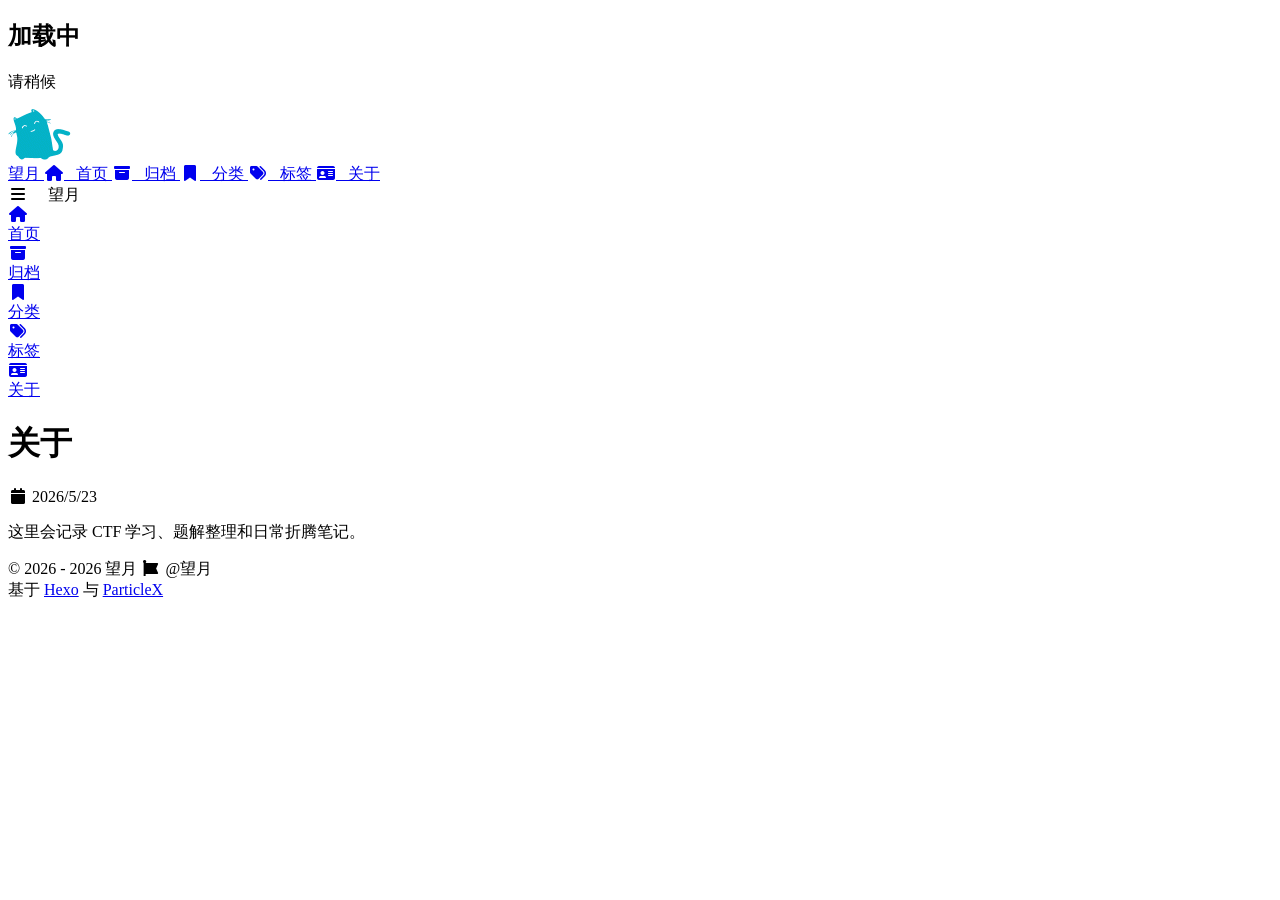
==== about/index.html @ f9242fd6 "Site updated: 2026-05-23 23:46:27" ====
<!DOCTYPE html>
<html lang="zh-CN">
<head>
    <meta charset="utf-8" />
    <title>关于 | 望月</title>
    <meta name="author" content="望月" />
    <meta name="description" content="" />
    <meta name="keywords" content="" />
    <meta
        name="viewport"
        content="width=device-width, initial-scale=1.0, maximum-scale=1.0, user-scalable=0"
    />
    <link rel="icon" href="/images/avatar-profile.jpg" />
    <link rel="preconnect" href="https://s4.zstatic.net" />
<script src="https://s4.zstatic.net/ajax/libs/vue/3.3.7/vue.global.prod.min.js"></script>
<link rel="stylesheet" href="https://s4.zstatic.net/ajax/libs/font-awesome/6.4.2/css/all.min.css" />
<link rel="preconnect" href="https://fonts.googleapis.cn" />
<link rel="preconnect" href="https://fonts.gstatic.cn" crossorigin />
<link
    rel="stylesheet"
    href="https://fonts.googleapis.cn/css2?family=Fira+Code:wght@400;500;600;700&family=Lexend:wght@400;500;600;700;800;900&family=Noto+Sans+SC:wght@400;500;600;700;800;900&display=swap"
/>
<script> const mixins = {}; </script>

<script src="https://polyfill.alicdn.com/v3/polyfill.min.js?features=default"></script>


<script src="https://s4.zstatic.net/ajax/libs/highlight.js/11.9.0/highlight.min.js"></script>
<script src="https://s4.zstatic.net/ajax/libs/highlightjs-line-numbers.js/2.8.0/highlightjs-line-numbers.min.js"></script>
<link
    rel="stylesheet"
    href="https://s4.zstatic.net/ajax/libs/highlight.js/11.9.0/styles/github.min.css"
/>
<script src="/js/lib/highlight.js"></script>



<script src="/js/lib/preview.js"></script>





<link rel="stylesheet" href="/css/main.css" />

<meta name="generator" content="Hexo 7.3.0"></head>
<body>
    <div id="layout">
        <transition name="fade">
            <div id="loading" v-show="loading">
                <div id="loading-circle">
                    <h2>加载中</h2>
                    <p>请稍候</p>
                    <img src="/images/loading.gif" />
                </div>
            </div>
        </transition>
        <div id="menu" :class="{ hidden: hiddenMenu, 'menu-color': menuColor}">
    <nav id="desktop-menu">
        <a class="title" href="/">
            <span>望月</span>
        </a>
        
        <a href="/">
            <i class="fa-solid fa-house fa-fw"></i>
            <span>&ensp;首页</span>
        </a>
        
        <a href="/archives">
            <i class="fa-solid fa-box-archive fa-fw"></i>
            <span>&ensp;归档</span>
        </a>
        
        <a href="/categories">
            <i class="fa-solid fa-bookmark fa-fw"></i>
            <span>&ensp;分类</span>
        </a>
        
        <a href="/tags">
            <i class="fa-solid fa-tags fa-fw"></i>
            <span>&ensp;标签</span>
        </a>
        
        <a href="/about">
            <i class="fa-solid fa-id-card fa-fw"></i>
            <span>&ensp;关于</span>
        </a>
        
    </nav>
    <nav id="mobile-menu">
        <div class="title" @click="showMenuItems = !showMenuItems">
            <i class="fa-solid fa-bars fa-fw"></i>
            <span>&emsp;望月</span>
        </div>
        <transition name="slide">
            <div class="items" v-show="showMenuItems">
                
                <a href="/">
                    <div class="item">
                        <div style="min-width: 20px; max-width: 50px; width: 10%">
                            <i class="fa-solid fa-house fa-fw"></i>
                        </div>
                        <div style="min-width: 100px; max-width: 150%; width: 20%">首页</div>
                    </div>
                </a>
                
                <a href="/archives">
                    <div class="item">
                        <div style="min-width: 20px; max-width: 50px; width: 10%">
                            <i class="fa-solid fa-box-archive fa-fw"></i>
                        </div>
                        <div style="min-width: 100px; max-width: 150%; width: 20%">归档</div>
                    </div>
                </a>
                
                <a href="/categories">
                    <div class="item">
                        <div style="min-width: 20px; max-width: 50px; width: 10%">
                            <i class="fa-solid fa-bookmark fa-fw"></i>
                        </div>
                        <div style="min-width: 100px; max-width: 150%; width: 20%">分类</div>
                    </div>
                </a>
                
                <a href="/tags">
                    <div class="item">
                        <div style="min-width: 20px; max-width: 50px; width: 10%">
                            <i class="fa-solid fa-tags fa-fw"></i>
                        </div>
                        <div style="min-width: 100px; max-width: 150%; width: 20%">标签</div>
                    </div>
                </a>
                
                <a href="/about">
                    <div class="item">
                        <div style="min-width: 20px; max-width: 50px; width: 10%">
                            <i class="fa-solid fa-id-card fa-fw"></i>
                        </div>
                        <div style="min-width: 100px; max-width: 150%; width: 20%">关于</div>
                    </div>
                </a>
                
            </div>
        </transition>
    </nav>
</div>
<transition name="fade">
    <div id="menu-curtain" @click="showMenuItems = !showMenuItems" v-show="showMenuItems"></div>
</transition>

        <div id="main" :class="loading ? 'into-enter-from': 'into-enter-active'">
            <div class="article">
    <div>
        <h1>关于</h1>
    </div>
    <div class="info">
        <span class="date">
            <span class="icon">
                <i class="fa-solid fa-calendar fa-fw"></i>
            </span>
            2026/5/23
        </span>
        
        
    </div>
    
    <div class="content" v-pre>
        <p>这里会记录 CTF 学习、题解整理和日常折腾笔记。</p>

    </div>
    
    
</div>

            <footer id="footer">
    <div id="footer-wrap">
        <div>
            &copy;
            2026 - 2026 望月
            <span id="footer-icon">
                <i class="fa-solid fa-font-awesome fa-fw"></i>
            </span>
            &commat;望月
        </div>
        <div>
            基于 <a target="_blank" rel="noopener" href="https://hexo.io">Hexo</a> 与
            <a target="_blank" rel="noopener" href="https://github.com/theme-particlex/hexo-theme-particlex">ParticleX</a>
        </div>
        
    </div>
</footer>

        </div>
        
        <transition name="fade">
            <div id="preview" ref="preview" v-show="previewShow">
                <img id="preview-content" ref="previewContent" />
            </div>
        </transition>
        
    </div>
    <script src="/js/main.js"></script>
    
</body>
</html>
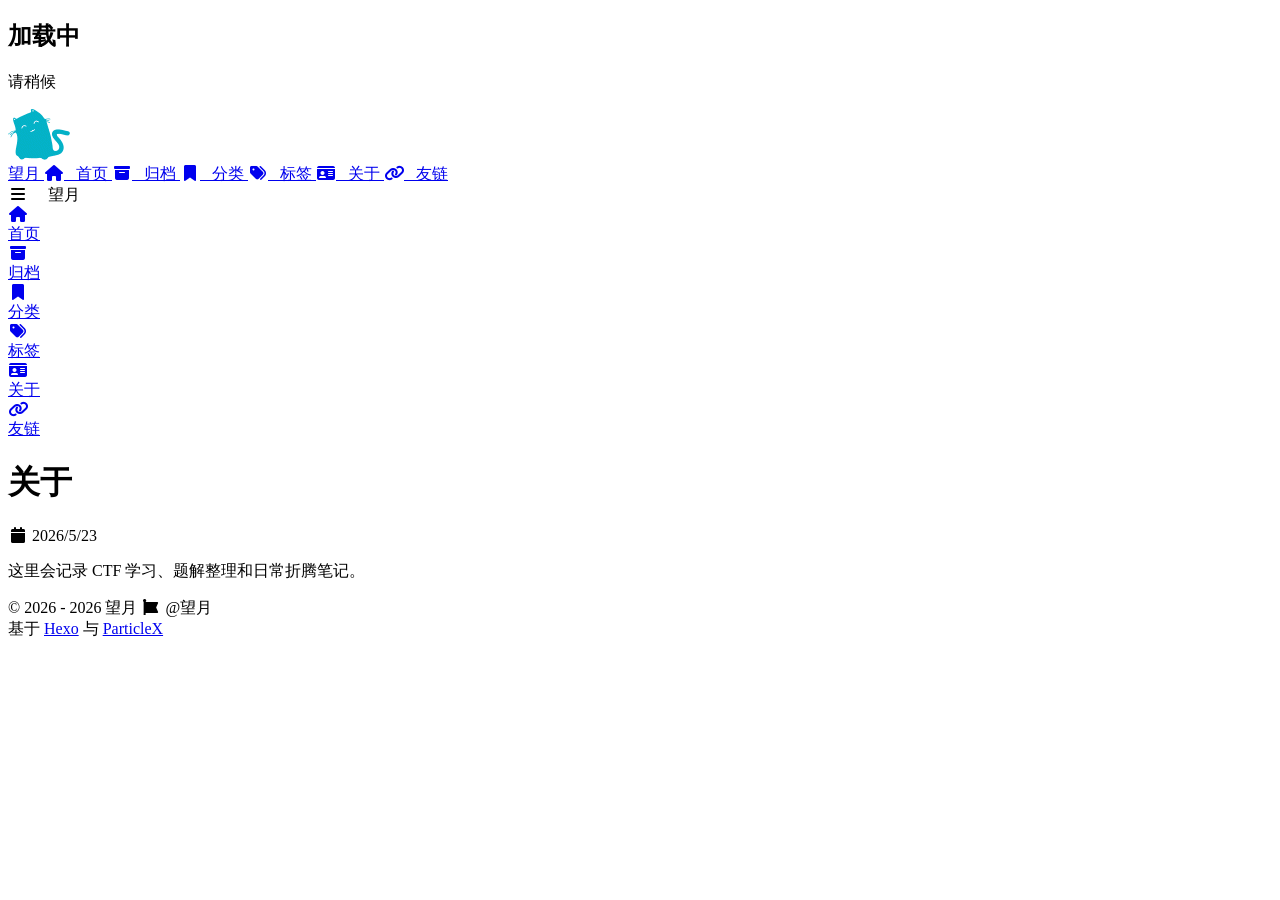
==== commit 5c9937bb: "Site updated: 2026-05-24 00:21:00" ====
--- a/about/index.html
+++ b/about/index.html
@@ -87,6 +87,11 @@
             <span>&ensp;关于</span>
         </a>
         
+        <a href="/links">
+            <i class="fa-solid fa-link fa-fw"></i>
+            <span>&ensp;友链</span>
+        </a>
+        
     </nav>
     <nav id="mobile-menu">
         <div class="title" @click="showMenuItems = !showMenuItems">
@@ -138,6 +143,15 @@
                             <i class="fa-solid fa-id-card fa-fw"></i>
                         </div>
                         <div style="min-width: 100px; max-width: 150%; width: 20%">关于</div>
+                    </div>
+                </a>
+                
+                <a href="/links">
+                    <div class="item">
+                        <div style="min-width: 20px; max-width: 50px; width: 10%">
+                            <i class="fa-solid fa-link fa-fw"></i>
+                        </div>
+                        <div style="min-width: 100px; max-width: 150%; width: 20%">友链</div>
                     </div>
                 </a>
                 
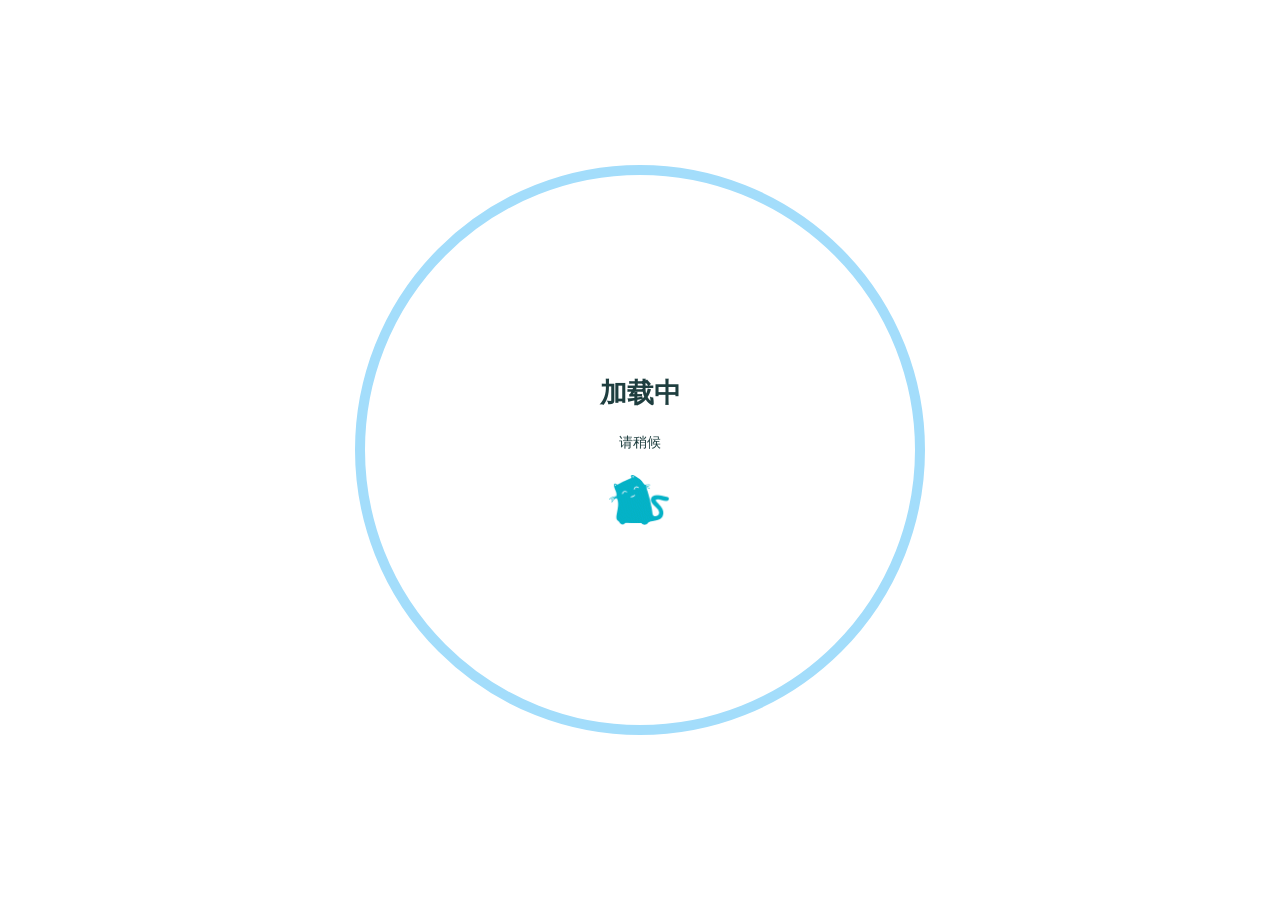
==== commit e25b3192: "Site updated: 2026-05-24 00:30:07" ====
--- a/about/index.html
+++ b/about/index.html
@@ -180,7 +180,7 @@
     </div>
     
     <div class="content" v-pre>
-        <p>这里会记录 CTF 学习、题解整理和日常折腾笔记。</p>
+        <p>这里会记录学习、题解整理和日常折腾笔记。</p>
 
     </div>
     
--- a/css/main.css
+++ b/css/main.css
@@ -0,0 +1,1106 @@
+#archives {
+    margin: auto;
+    margin-top: 100px;
+    padding: 20px;
+}
+#archives .categories-tags {
+    margin: auto;
+    margin-bottom: 50px;
+    max-width: 900px;
+    text-align: center;
+    width: 100%;
+}
+#archives .categories-tags span {
+    display: inline-block;
+    margin: 10px;
+}
+#archives .categories-tags span .icon {
+    color: #fff;
+    margin-left: 0;
+    margin-right: 10px;
+}
+#archives .categories-tags span a {
+    border: #ffffff80 1px solid;
+    border-radius: 10px;
+    color: #fff;
+    padding: 10px 15px;
+    transition: background 0.25s, border 0.25s, color 0.25s;
+}
+#archives .categories-tags span a:hover {
+    background: #fff !important;
+    border: #a5c2f5 1px solid;
+    color: #5c6b72;
+}
+#archives .category,
+#archives .tags .tag,
+.article .info .category,
+.article .info .tags,
+.article .info .tags .tag {
+    display: inline-block;
+    margin-right: 10px;
+}
+#archives h3 {
+    margin: 10px 0;
+}
+#crypto {
+    margin: 50px 0;
+}
+#crypto.failure {
+    border-color: #ea4a5a;
+    color: #ea4a5a;
+}
+#crypto.failure:focus {
+    box-shadow: 0 0 0 3px #ea4a5a4d;
+}
+#crypto.success {
+    border-color: #34d058;
+    color: #34d058;
+}
+#footer {
+    font-size: 14px;
+    margin-top: 150px;
+    padding-bottom: 20px;
+    text-align: center;
+    width: 100%;
+}
+#footer #footer-icon {
+    color: #66afef;
+    display: inline-block;
+    font-size: 18px;
+    margin: 0 10px;
+}
+#footer #footer-wrap {
+    border-top: 1px solid #aaa;
+    color: #5c6b72;
+    margin: auto;
+    width: 900px;
+}
+#footer #footer-wrap div {
+    margin: 15px;
+}
+#home-card {
+    width: 300px;
+}
+#home-card #card-style {
+    background: #fff;
+    border: none;
+    border-radius: 10px;
+    box-shadow: 0 0 20px #d9d9d980;
+    display: flex;
+    flex-direction: column;
+    max-height: 80vh;
+    justify-content: center;
+    overflow: auto;
+    position: sticky;
+    text-align: center;
+    top: 10vh;
+    width: 300px;
+}
+#home-card #card-div {
+    overflow: auto;
+    padding: 25px 0;
+}
+#home-card #card-div .avatar {
+    border: #f1f1f1 solid 3px;
+    border-radius: 50%;
+    height: 140px;
+    margin: auto;
+    text-align: center;
+    width: 140px;
+}
+#home-card #card-div .avatar img {
+    border-radius: 50%;
+    height: 100%;
+    width: 100%;
+}
+#home-card #card-div .avatar:hover img {
+    transform: rotate(360deg);
+}
+#home-card #card-div .description {
+    margin: 20px auto;
+    width: 85%;
+}
+#home-card #card-div .friend-links .friend-link {
+    margin-bottom: 5px;
+}
+#home-card #card-div .friend-links a {
+    border-radius: 5px;
+    color: #5c6b72;
+    display: block;
+    padding: 8px 0;
+}
+#home-card #card-div .icon-links .icon-link {
+    margin: 5px;
+}
+#home-card #card-div .icon-links a {
+    border-radius: 5px;
+    color: #5c6b72;
+    font-size: 18px;
+    padding: 5px;
+}
+#home-card #card-div .icon-links a:hover,
+#home-card #card-div .friend-links a:hover,
+#home-posts .page-current .page-num:hover {
+    background: #66afef;
+    color: #fff;
+}
+#home-card #card-div .icon-links,
+#home-card #card-div .friend-links {
+    border-top: #cdcdcd solid 1px;
+    margin: 10px auto;
+    padding-top: 10px;
+    width: 85%;
+}
+#home-card #card-div .name {
+    font-size: 16px;
+    font-weight: bold;
+    margin: 20px auto;
+}
+#home-head {
+    display: flex;
+    height: 100vh;
+    width: 100vw;
+}
+#home-head #home-background {
+    background-position: center;
+    background-repeat: no-repeat;
+    background-size: cover;
+    height: 100vh;
+    left: 0;
+    position: absolute;
+    top: 0;
+    width: 100vw;
+    z-index: -1;
+}
+#home-head #home-info .info {
+    align-items: center;
+    border-radius: 50%;
+    display: flex;
+    justify-content: center;
+    text-align: center;
+}
+#home-head #home-info .loop:nth-child(1) {
+    animation: loop1 10s linear infinite;
+    background: #fff;
+    border-radius: 38% 62% 63% 37%/41% 44% 56% 59%;
+    opacity: 0.3;
+    transform: rotate(30deg);
+}
+#home-head #home-info .loop:nth-child(2) {
+    animation: loop2 15s linear infinite;
+    background: #fff;
+    border-radius: 38% 62% 63% 37%/41% 44% 56% 59%;
+    opacity: 0.45;
+    transform: rotate(60deg);
+}
+#home-head #home-info .loop:nth-child(3) {
+    animation: loop3 10s linear infinite;
+    background: #fff;
+    border-radius: 38% 62% 63% 37%/41% 44% 56% 59%;
+    opacity: 0.3;
+    transform: rotate(90deg);
+}
+#home-head #home-info .loop:nth-child(4) {
+    animation: loop4 15s linear infinite;
+    background: #fff;
+    border-radius: 38% 62% 63% 37%/41% 44% 56% 59%;
+    opacity: 0.45;
+    transform: rotate(120deg);
+}
+#home-head #home-info,
+#home-posts {
+    margin: auto;
+}
+#home-posts .page-current {
+    align-items: center;
+    display: flex;
+    font-weight: bold;
+    justify-content: center;
+    margin-top: 50px;
+    text-align: center;
+    width: 100%;
+}
+#home-posts .page-current .current {
+    border-radius: 5px;
+    color: #da0a51;
+    display: inline-block;
+    height: 35px;
+    line-height: 35px;
+    margin: 0 7px;
+    padding: 5px;
+    width: 35px;
+}
+#home-posts .page-current .page-num,
+#home-posts .page-current .page-omit {
+    border-radius: 5px;
+    display: inline-block;
+    height: 35px;
+    line-height: 35px;
+    margin: 0 7px;
+    padding: 5px;
+    width: 35px;
+}
+#home-posts .page-current a {
+    color: #999;
+}
+#home-posts .post {
+    background: #fff;
+    border-radius: 20px;
+    box-shadow: 0 0 20px #d9d9d980;
+    transition: box-shadow 0.25s, transform 0.25s;
+}
+#home-posts .post .category-and-date {
+    color: #5c6b72;
+    margin-top: 15px;
+    text-align: center;
+    width: 100%;
+}
+#home-posts .post .category-and-date .category {
+    display: inline-block;
+    margin-right: 25px;
+}
+#home-posts .post .category-and-date .category a,
+#archives a,
+#archives .tag-icon,
+#archives .item-time,
+#archives .categories-tags span a:hover .icon,
+.article .info a {
+    color: #5c6b72;
+}
+#home-posts .post .category-and-date .date,
+#archives .tags,
+#menu #desktop-menu a span {
+    display: inline-block;
+}
+#home-posts .post .category-and-date .special {
+    display: inline-block;
+    margin-left: 25px;
+}
+#home-posts .post .go-post {
+    background: linear-gradient(120deg, #9abbf7 0%, #ffbbf4 100%);
+    border: 0;
+    border-radius: 20px 0;
+    bottom: -5px;
+    box-shadow: 2px 2px 10px 0 #ffbbf47a;
+    color: #fff;
+    font-size: 14px;
+    font-weight: bold;
+    padding: 10px 24px;
+    position: absolute;
+    right: -5px;
+    transition: box-shadow 0.25s ease-out, right 0.25s ease-out;
+}
+#home-posts .post .go-post:hover {
+    box-shadow: -2px -2px 10px 0 #9abbf77a;
+    right: -7px;
+}
+#home-posts .post .post-tags .tag {
+    display: inline-block;
+    font-weight: bold;
+    margin-right: 10px;
+}
+#home-posts .post .post-tags a {
+    font-size: 14px;
+}
+#home-posts .post .post-tags,
+#archives .info,
+.article .info {
+    line-height: 1.7;
+}
+#home-posts .post-title {
+    color: #66afef;
+    text-align: center;
+}
+#home-posts .post:hover {
+    box-shadow: 0 0 5px #d9d9d9;
+    transform: translate(-5px, -5px);
+}
+#home-posts-wrap {
+    background: transparent;
+    border-radius: 10px;
+    display: flex;
+    margin: auto;
+    padding: 20px;
+}
+#home-posts-wrap,
+#archives,
+.article,
+#footer #footer-wrap {
+    box-sizing: border-box;
+}
+#loading {
+    align-items: center;
+    background: #fff;
+    display: flex;
+    flex-direction: column;
+    height: 100vh;
+    justify-content: center;
+    left: 0;
+    position: fixed;
+    top: 0;
+    width: 100vw;
+    word-break: keep-all;
+    z-index: 2147483647;
+}
+#loading h2,
+#loading p,
+#loading img {
+    margin: 10px;
+}
+#loading img {
+    border-radius: 0;
+    height: 50px;
+}
+#loading-circle {
+    align-items: center;
+    border: 10px solid #a3ddfb;
+    border-radius: 50%;
+    display: flex;
+    flex-direction: column;
+    height: 50vmin;
+    justify-content: center;
+    padding: 50px;
+    text-align: center;
+    width: 50vmin;
+}
+#main {
+    margin-right: calc(100% - 100vw);
+}
+#menu {
+    background: #92cafa;
+    box-shadow: 0 -1px 10px 0 #9e9e9e4d;
+    font-weight: bold;
+    line-height: 50px;
+    position: fixed;
+    top: 0;
+    transition: background 0.25s ease-out, top 0.25s ease-out;
+    width: 100vw;
+    z-index: 1004;
+}
+#menu #desktop-menu {
+    height: 50px;
+}
+#menu #desktop-menu .title {
+    color: #555;
+    display: inline-block;
+    margin-left: 60px;
+    margin-right: 5px;
+}
+#menu #desktop-menu a {
+    color: #555;
+    display: inline-block;
+    margin-left: 30px;
+}
+#menu #mobile-menu {
+    min-height: 50px;
+    text-align: center;
+}
+#menu #mobile-menu .items {
+    padding: 10px 0 20px;
+    z-index: 1002;
+}
+#menu #mobile-menu .items .item {
+    display: flex;
+    justify-content: center;
+    margin: auto;
+    min-width: 200px;
+    width: 80%;
+}
+#menu #mobile-menu .items a {
+    color: #555;
+}
+#menu #mobile-menu .title {
+    color: #555;
+    cursor: pointer;
+    z-index: 1003;
+}
+#menu-curtain {
+    background: #0003;
+    height: 100%;
+    left: 0;
+    position: fixed;
+    top: 0;
+    width: 100%;
+    z-index: 1001;
+}
+#menu.hidden {
+    top: -50px;
+}
+#menu.menu-color {
+    background: #0003;
+}
+#menu.menu-color #desktop-menu a,
+#menu.menu-color #mobile-menu a,
+#menu.menu-color #mobile-menu .title {
+    color: #fff;
+}
+#preview {
+    align-items: center;
+    background-color: #fffc;
+    display: flex;
+    height: 100vh;
+    justify-content: center;
+    left: 0;
+    position: fixed;
+    top: 0;
+    width: 100vw;
+    z-index: 1005;
+}
+#preview-content {
+    box-shadow: 0 0 50px 10px #d9d9d980;
+    margin: auto;
+    max-height: 95%;
+    max-width: 95%;
+}
+#search-bar {
+    margin-bottom: 50px;
+    z-index: 1000;
+}
+#timeline-wrap {
+    display: flex;
+    flex-direction: column-reverse;
+}
+* {
+    margin: 0;
+    padding: 0;
+    position: relative;
+    scrollbar-color: #8ab5ff #e6efff;
+    scrollbar-width: thin;
+    word-wrap: break-word;
+}
+.article {
+    font-size: 15px;
+    margin: auto;
+    margin-top: 100px;
+    padding: 20px;
+}
+.article .content {
+    margin: 50px 0;
+}
+.links-page {
+    display: flex;
+    flex-direction: column;
+    gap: 28px;
+}
+.links-banner {
+    background: linear-gradient(135deg, #7fb7ff 0%, #7d95ff 45%, #8f7dff 100%);
+    border-radius: 24px;
+    box-shadow: 0 20px 45px #9eb8ff4d;
+    color: #fff;
+    overflow: hidden;
+    padding: 28px 30px;
+}
+.links-banner h2 {
+    font-size: 30px;
+    margin-bottom: 10px;
+}
+.links-banner p {
+    color: #eef5ff;
+    line-height: 1.9;
+    max-width: 720px;
+}
+.links-grid {
+    display: grid;
+    gap: 20px;
+    grid-template-columns: repeat(2, minmax(0, 1fr));
+}
+.link-card {
+    align-items: center;
+    background: #fff;
+    border: 1px solid #edf3ff;
+    border-radius: 22px;
+    box-shadow: 0 12px 35px #d9d9d960;
+    color: #22313a !important;
+    display: flex;
+    gap: 18px;
+    min-height: 126px;
+    overflow: hidden;
+    padding: 22px;
+    transition: border-color 0.25s, box-shadow 0.25s, transform 0.25s;
+}
+.link-card:hover {
+    border-color: #9abbf7;
+    box-shadow: 0 18px 35px #a7bdf04d;
+    transform: translateY(-4px);
+}
+.link-card-avatar,
+.link-card-icon {
+    border-radius: 22px;
+    flex-shrink: 0;
+    height: 76px;
+    width: 76px;
+}
+.link-card-avatar {
+    box-shadow: 0 8px 18px #b9c3d84d;
+    object-fit: cover;
+}
+.link-card-icon {
+    align-items: center;
+    background: linear-gradient(135deg, #5aa9ff 0%, #8d7dff 100%);
+    color: #fff;
+    display: flex;
+    font-size: 34px;
+    justify-content: center;
+}
+.link-card-body {
+    min-width: 0;
+}
+.link-card-body h3 {
+    color: #22313a;
+    font-size: 22px;
+    margin-bottom: 8px;
+}
+.link-card-body p {
+    color: #5c6b72;
+    line-height: 1.8;
+    margin-bottom: 10px;
+}
+.link-card-body span {
+    color: #7f8e99;
+    display: inline-block;
+    font-size: 13px;
+    letter-spacing: 0.03em;
+}
+.link-apply {
+    background: #fff;
+    border-radius: 24px;
+    box-shadow: 0 12px 35px #d9d9d960;
+    padding: 28px 30px;
+}
+.link-apply h2 {
+    color: #22313a;
+    margin-bottom: 10px;
+}
+.link-apply > p {
+    color: #5c6b72;
+    line-height: 1.9;
+}
+.link-apply-grid {
+    display: grid;
+    gap: 20px;
+    grid-template-columns: repeat(2, minmax(0, 1fr));
+    margin-top: 20px;
+}
+.apply-box {
+    background: linear-gradient(180deg, #f8fbff 0%, #f2f7ff 100%);
+    border: 1px solid #e7eeff;
+    border-radius: 18px;
+    padding: 20px;
+}
+.apply-box h3 {
+    color: #66afef;
+    margin-bottom: 12px;
+}
+.apply-box ul {
+    color: #5c6b72;
+    line-height: 1.9;
+    margin: 0;
+}
+.article .info .date {
+    color: #5c6b72;
+    display: inline-block;
+    margin-right: 10px;
+}
+.code-content {
+    font-size: 13px;
+    line-height: 2;
+    overflow: auto;
+    padding: 50px 30px 20px;
+    white-space: pre;
+}
+.comment iframe,
+body::-webkit-scrollbar-track {
+    border-radius: 0;
+}
+.content {
+    transition: opacity 0.25s;
+}
+.content img,
+.content video,
+.content audio,
+.content iframe {
+    display: block;
+    margin: 15px auto;
+    max-width: 75%;
+}
+.copycode {
+    color: #5c6b72;
+    position: absolute;
+    right: 0;
+    top: 0;
+}
+.copycode i {
+    padding: 15px;
+    position: absolute;
+    right: 0;
+    top: 0;
+    transition: transform 0.25s;
+}
+.copycode.copied i {
+    transform: scale(1.25);
+}
+.copycode.copied i:first-child,
+.copycode:not(.copied) i:last-child {
+    opacity: 0;
+}
+.fade-enter-active,
+.fade-leave-active {
+    transition: opacity 0.3s;
+}
+.fade-enter-from,
+.fade-leave-to {
+    opacity: 0;
+}
+.hljs-ln-code {
+    padding-left: 20px !important;
+}
+.hljs-ln-numbers {
+    border-right: 1px solid #ccc;
+    color: #ccc;
+    padding-right: 10px !important;
+    text-align: right;
+    vertical-align: top;
+}
+.icon {
+    color: #5c6b72;
+    margin-right: 5px;
+}
+.input {
+    background: #f6f8fa;
+    border: 1px solid #d0d7de;
+    border-radius: 50px;
+    box-sizing: border-box;
+    color: #000;
+    display: block;
+    font-size: 15px;
+    height: 50px;
+    text-indent: 20px;
+    transition: background 0.25s, border 0.25s, box-shadow 0.25s;
+    width: 100%;
+}
+.input:focus {
+    background: #fff;
+    border-color: #0969da;
+    box-shadow: 0 0 0 3px #0969da4d;
+    outline: none;
+}
+.input:hover {
+    background: #fff;
+}
+.into-enter-active {
+    transition: opacity 0.5s, transform 0.5s;
+}
+.into-enter-from {
+    opacity: 0;
+    transform: scale(1.1);
+}
+.katex {
+    white-space: normal !important;
+}
+.language {
+    background: linear-gradient(to right, #ed6ea0 0%, #ec8c69 100%);
+    border-radius: 0 0 10px 10px;
+    box-shadow: 1px 1px 0.75rem #ed6ea14d;
+    color: #fff;
+    font-size: 12px;
+    font-weight: bold;
+    left: 30px;
+    padding: 10px 15px;
+    position: absolute;
+    top: 0;
+}
+.page-num,
+.icon-link a,
+.friend-link a {
+    transition: background 0.25s, color 0.25s;
+}
+.page-num:hover,
+.icon-link a:hover,
+.friend-link a:hover,
+.categories-tags a:hover,
+.go-post:hover {
+    opacity: 1;
+}
+.slide-enter-active,
+.slide-leave-active {
+    transition: margin-top 0.3s, opacity 0.3s;
+}
+.slide-enter-from,
+.slide-leave-to {
+    margin-top: -300px;
+    opacity: 0;
+}
+.timeline {
+    margin-bottom: 30px;
+    transition: margin-top 0.5s, opacity 0.3s, visibility 0.3s;
+}
+.timeline-content {
+    background: #fff;
+    border: 1px solid #0002;
+    border-radius: 3px;
+    margin-left: 17.5px;
+    padding: 24px;
+    transition: box-shadow 0.5s;
+}
+.timeline-content:hover {
+    box-shadow: 0 2px 8px #00000017;
+}
+.timeline-tail {
+    background: #fff;
+    border: 2px solid #a5c2f5;
+    border-radius: 50%;
+    height: 7px;
+    position: absolute;
+    width: 7px;
+}
+::-webkit-scrollbar {
+    height: 12px;
+    width: 12px;
+}
+::-webkit-scrollbar-thumb {
+    background: #8ab5ff
+        linear-gradient(
+            45deg,
+            #fff6 25%,
+            transparent 25%,
+            transparent 50%,
+            #fff6 50%,
+            #fff6 75%,
+            transparent 75%,
+            transparent
+        );
+    border: 3px solid #e6efff;
+    border-radius: 100px;
+}
+::-webkit-scrollbar-track {
+    background: #e6efff;
+    border-radius: 100px;
+}
+::selection {
+    background-color: #3392ff2a;
+    color: unset;
+}
+a {
+    color: #66afef;
+    text-decoration: none;
+}
+a:hover,
+.content .copycode:hover {
+    opacity: 0.8;
+}
+audio,
+button,
+iframe,
+img,
+video,
+#home-head,
+#menu,
+.categories-tags a,
+.copycode,
+.friend-link a,
+.go-post,
+.hljs-ln-numbers,
+.icon-link a,
+.katex,
+.language,
+.page-current {
+    user-select: none;
+}
+b,
+strong {
+    font-weight: bold;
+    line-height: 2.5;
+}
+blockquote {
+    background: #d9e8ff6b;
+    border-left: 3px solid #1e3e3f;
+    border-radius: 3px;
+    margin: 15px 0;
+    overflow: auto;
+    padding: 0 15px;
+}
+body {
+    background: #f6f8fa;
+    color: #1e3e3f;
+    font: 500 14px Lexend, "Noto Sans SC", sans-serif;
+    overflow-x: hidden;
+    width: 100%;
+}
+code {
+    background: #bddcf76b;
+    border-radius: 4px;
+    line-height: 2.5;
+    padding: 4px 8px;
+}
+h1,
+h2,
+h3,
+h4,
+h5,
+h6 {
+    color: #1e3e3f;
+    font-weight: bold;
+    margin: 15px 0;
+    word-break: keep-all;
+}
+h1 {
+    font-size: 30px;
+}
+h2 {
+    font-size: 27px;
+}
+h3 {
+    font-size: 24px;
+}
+h4 {
+    font-size: 21px;
+}
+h5 {
+    font-size: 18px;
+}
+h6 {
+    font-size: 15px;
+}
+hr {
+    border-style: dashed none none;
+    border-width: 1.5px;
+}
+img,
+video,
+audio,
+iframe {
+    border-radius: 10px;
+}
+mark {
+    background: #fff13360;
+    border-radius: 4px;
+    color: unset;
+    line-height: 2.5;
+    padding: 4px 8px;
+}
+p,
+ul,
+ol {
+    line-height: 1.7;
+    margin: 15px 0;
+}
+pre {
+    border: 1px solid #ebeef5;
+    border-radius: 15px;
+    box-shadow: 0 2px 12px 0 #0000001a;
+    margin: 25px 0;
+    overflow: hidden;
+    white-space: normal;
+}
+pre,
+code,
+.hljs,
+.input,
+.language {
+    font-family: "Fira Code", "Noto Sans SC", monospace;
+}
+table:not(.hljs-ln) {
+    margin: 15px 0;
+}
+table:not(.hljs-ln) td:nth-child(even) {
+    background: #c7e0fb4d;
+}
+table:not(.hljs-ln) td:nth-child(odd) {
+    background: #d9e8ff4d;
+}
+table:not(.hljs-ln) th {
+    background: #a3ddfb;
+}
+table:not(.hljs-ln) tr th,
+table:not(.hljs-ln) tr td {
+    border-radius: 3px;
+    padding: 10px 20px;
+}
+ul li,
+ol li {
+    margin: 8px 0;
+}
+@keyframes loop1 {
+    from {
+        transform: rotate(30deg);
+    }
+    to {
+        transform: rotate(390deg);
+    }
+}
+@keyframes loop2 {
+    from {
+        transform: rotate(60deg);
+    }
+    to {
+        transform: rotate(420deg);
+    }
+}
+@keyframes loop3 {
+    from {
+        transform: rotate(90deg);
+    }
+    to {
+        transform: rotate(450deg);
+    }
+}
+@keyframes loop4 {
+    from {
+        transform: rotate(120deg);
+    }
+    to {
+        transform: rotate(480deg);
+    }
+}
+@media (min-width: 900px) {
+    #home-head #home-info .info .wrap {
+        padding: 25px;
+    }
+    #home-head #home-info .info .wrap h1 {
+        font-size: 52px;
+        font-weight: bold;
+        margin-bottom: 10px;
+    }
+    #home-head #home-info .info .wrap h3 {
+        font-size: 24px;
+        margin: 10px 0;
+    }
+    #home-head #home-info .info .wrap h5 {
+        font-size: 16px;
+        margin: 20px 0;
+    }
+    #home-head #home-info .loop {
+        display: inline-block;
+        height: 500px;
+        position: absolute;
+        width: 500px;
+    }
+    #home-head #home-info,
+    #home-head #home-info .info {
+        height: 500px;
+        width: 500px;
+    }
+    #home-posts {
+        margin-right: 50px;
+        width: 850px;
+    }
+    #home-posts .post {
+        margin-bottom: 25px;
+        padding: 50px;
+    }
+    #home-posts .post .description {
+        padding: 20px 0;
+    }
+    #home-posts-wrap {
+        max-width: 1200px;
+    }
+    #menu #desktop-menu {
+        display: block;
+    }
+    #menu #mobile-menu {
+        display: none;
+    }
+    .article,
+    #archives,
+    #footer #footer-wrap {
+        width: 900px;
+    }
+    .home-posts-wrap-no-card #home-posts {
+        margin: auto;
+    }
+    ul,
+    ol {
+        padding-left: 40px;
+    }
+}
+@media (min-width: 900px) and (max-width: 1200px) {
+    #home-card {
+        display: none;
+    }
+    #home-posts {
+        width: 100%;
+    }
+    #home-posts-wrap,
+    #archives {
+        width: 800px;
+    }
+}
+@media (max-width: 900px) {
+    #home-head #home-info {
+        height: 350px;
+        width: 350px;
+    }
+    #home-head #home-info .info {
+        align-items: center;
+        background: #ffffffa6;
+        display: flex;
+        height: 350px;
+        justify-content: center;
+        margin: auto;
+        width: 350px;
+    }
+    #home-head #home-info .info .wrap {
+        padding: 50px;
+    }
+    #home-head #home-info .info .wrap h1 {
+        font-size: 46px;
+        margin-bottom: 10px;
+    }
+    #home-head #home-info .info .wrap h3 {
+        font-size: 20px;
+        margin: 10px 0;
+    }
+    #home-head #home-info .info .wrap h5 {
+        font-size: 14px;
+        margin: 20px 0;
+    }
+    #home-head #home-info .loop {
+        display: none;
+        height: 350px;
+        position: absolute;
+        width: 350px;
+    }
+    #home-posts {
+        margin: auto;
+        width: 100%;
+    }
+    #home-posts .post {
+        margin-bottom: 30px;
+        padding: 20px 30px;
+    }
+    #home-posts .post .description {
+        padding: 20px 0;
+    }
+    #home-posts .post .post-tags {
+        padding-right: 69px;
+    }
+    #home-posts-wrap,
+    .article,
+    #archives,
+    #footer #footer-wrap {
+        width: 100%;
+    }
+    #menu #desktop-menu,
+    #home-card {
+        display: none;
+    }
+    #menu #mobile-menu {
+        display: block;
+    }
+    .links-banner,
+    .link-apply {
+        padding: 22px 20px;
+    }
+    .links-grid,
+    .link-apply-grid {
+        grid-template-columns: 1fr;
+    }
+    .link-card {
+        align-items: flex-start;
+        flex-direction: column;
+    }
+    ul,
+    ol {
+        padding-left: 20px;
+    }
+}
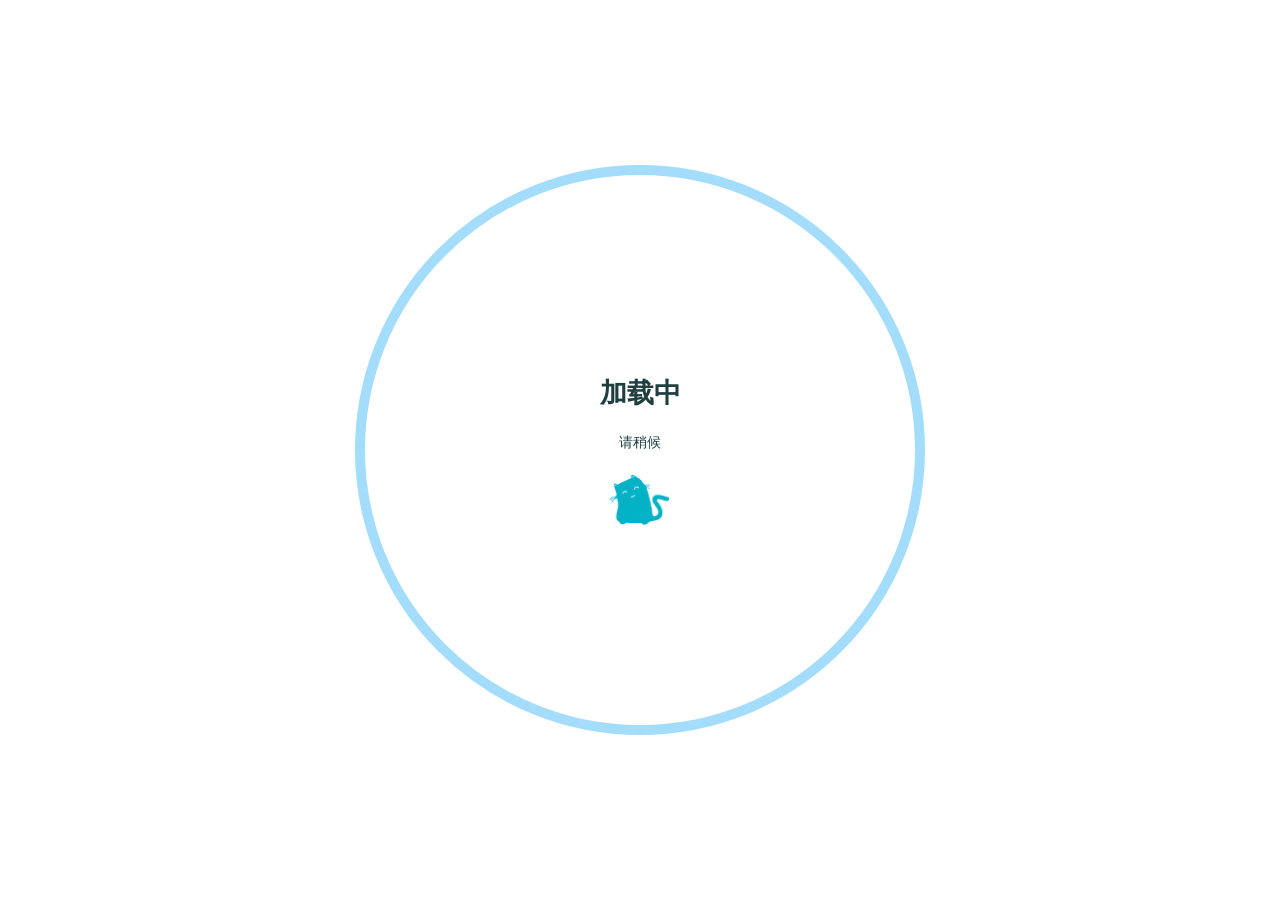
==== commit 45aa07ce: "Site updated: 2026-05-24 11:34:53" ====
--- a/about/index.html
+++ b/about/index.html
@@ -213,6 +213,22 @@
             </div>
         </transition>
         
+        <transition name="toast-slide">
+            <div id="site-toast" v-show="toast.show">
+                <div class="site-toast-avatar">
+                    <img src="/images/avatar-profile.jpg" alt="toast avatar" />
+                </div>
+                <div class="site-toast-text">{{ toast.text }}</div>
+                <button
+                    class="site-toast-close"
+                    type="button"
+                    aria-label="关闭提示"
+                    @click="hideToast"
+                >
+                    <i class="fa-solid fa-xmark"></i>
+                </button>
+            </div>
+        </transition>
     </div>
     <script src="/js/main.js"></script>
     
--- a/css/main.css
+++ b/css/main.css
@@ -456,6 +456,62 @@
     margin-bottom: 50px;
     z-index: 1000;
 }
+#site-toast {
+    align-items: center;
+    background: rgba(35, 35, 35, 0.94);
+    border-radius: 18px;
+    box-shadow: 0 18px 40px #00000033;
+    color: #fff;
+    display: flex;
+    gap: 14px;
+    left: 24px;
+    max-width: min(360px, calc(100vw - 32px));
+    min-height: 60px;
+    padding: 12px 16px;
+    position: fixed;
+    top: 22px;
+    z-index: 1006;
+}
+#site-toast .site-toast-avatar {
+    border-radius: 14px;
+    flex-shrink: 0;
+    height: 42px;
+    overflow: hidden;
+    width: 42px;
+}
+#site-toast .site-toast-avatar img {
+    border-radius: 14px;
+    display: block;
+    height: 100%;
+    object-fit: cover;
+    width: 100%;
+}
+#site-toast .site-toast-text {
+    flex: 1;
+    font-size: 15px;
+    font-weight: 600;
+    line-height: 1.45;
+    margin: 0;
+}
+#site-toast .site-toast-close {
+    align-items: center;
+    background: transparent;
+    border: 0;
+    border-radius: 50%;
+    color: #fff;
+    cursor: pointer;
+    display: inline-flex;
+    flex-shrink: 0;
+    font-size: 20px;
+    height: 28px;
+    justify-content: center;
+    opacity: 0.85;
+    width: 28px;
+}
+#site-toast .site-toast-close:hover {
+    background: rgba(255, 255, 255, 0.12);
+    opacity: 1;
+}
 #timeline-wrap {
     display: flex;
     flex-direction: column-reverse;
@@ -504,6 +560,10 @@
     gap: 20px;
     grid-template-columns: repeat(2, minmax(0, 1fr));
 }
+.links-grid-single {
+    grid-template-columns: minmax(0, 860px);
+    justify-content: start;
+}
 .link-card {
     align-items: center;
     background: #fff;
@@ -518,6 +578,11 @@
     padding: 22px;
     transition: border-color 0.25s, box-shadow 0.25s, transform 0.25s;
 }
+.link-card-compact {
+    gap: 16px;
+    min-height: 112px;
+    padding: 18px 20px;
+}
 .link-card:hover {
     border-color: #9abbf7;
     box-shadow: 0 18px 35px #a7bdf04d;
@@ -534,6 +599,12 @@
     box-shadow: 0 8px 18px #b9c3d84d;
     object-fit: cover;
 }
+.link-card-compact .link-card-avatar,
+.link-card-compact .link-card-icon {
+    border-radius: 18px;
+    height: 64px;
+    width: 64px;
+}
 .link-card-icon {
     align-items: center;
     background: linear-gradient(135deg, #5aa9ff 0%, #8d7dff 100%);
@@ -550,51 +621,24 @@
     font-size: 22px;
     margin-bottom: 8px;
 }
+.link-card-compact .link-card-body h3 {
+    font-size: 20px;
+    margin-bottom: 6px;
+}
 .link-card-body p {
     color: #5c6b72;
     line-height: 1.8;
     margin-bottom: 10px;
 }
+.link-card-compact .link-card-body p {
+    font-size: 15px;
+    margin-bottom: 8px;
+}
 .link-card-body span {
     color: #7f8e99;
     display: inline-block;
     font-size: 13px;
     letter-spacing: 0.03em;
-}
-.link-apply {
-    background: #fff;
-    border-radius: 24px;
-    box-shadow: 0 12px 35px #d9d9d960;
-    padding: 28px 30px;
-}
-.link-apply h2 {
-    color: #22313a;
-    margin-bottom: 10px;
-}
-.link-apply > p {
-    color: #5c6b72;
-    line-height: 1.9;
-}
-.link-apply-grid {
-    display: grid;
-    gap: 20px;
-    grid-template-columns: repeat(2, minmax(0, 1fr));
-    margin-top: 20px;
-}
-.apply-box {
-    background: linear-gradient(180deg, #f8fbff 0%, #f2f7ff 100%);
-    border: 1px solid #e7eeff;
-    border-radius: 18px;
-    padding: 20px;
-}
-.apply-box h3 {
-    color: #66afef;
-    margin-bottom: 12px;
-}
-.apply-box ul {
-    color: #5c6b72;
-    line-height: 1.9;
-    margin: 0;
 }
 .article .info .date {
     color: #5c6b72;
@@ -729,6 +773,15 @@
 .slide-leave-to {
     margin-top: -300px;
     opacity: 0;
+}
+.toast-slide-enter-active,
+.toast-slide-leave-active {
+    transition: opacity 0.25s, transform 0.25s;
+}
+.toast-slide-enter-from,
+.toast-slide-leave-to {
+    opacity: 0;
+    transform: translateY(-14px);
 }
 .timeline {
     margin-bottom: 30px;
@@ -1026,6 +1079,12 @@
     }
 }
 @media (max-width: 900px) {
+    #site-toast {
+        left: 16px;
+        max-width: calc(100vw - 32px);
+        padding: 12px 14px;
+        top: 16px;
+    }
     #home-head #home-info {
         height: 350px;
         width: 350px;
@@ -1087,12 +1146,8 @@
     #menu #mobile-menu {
         display: block;
     }
-    .links-banner,
-    .link-apply {
-        padding: 22px 20px;
-    }
     .links-grid,
-    .link-apply-grid {
+    .links-grid-single {
         grid-template-columns: 1fr;
     }
     .link-card {
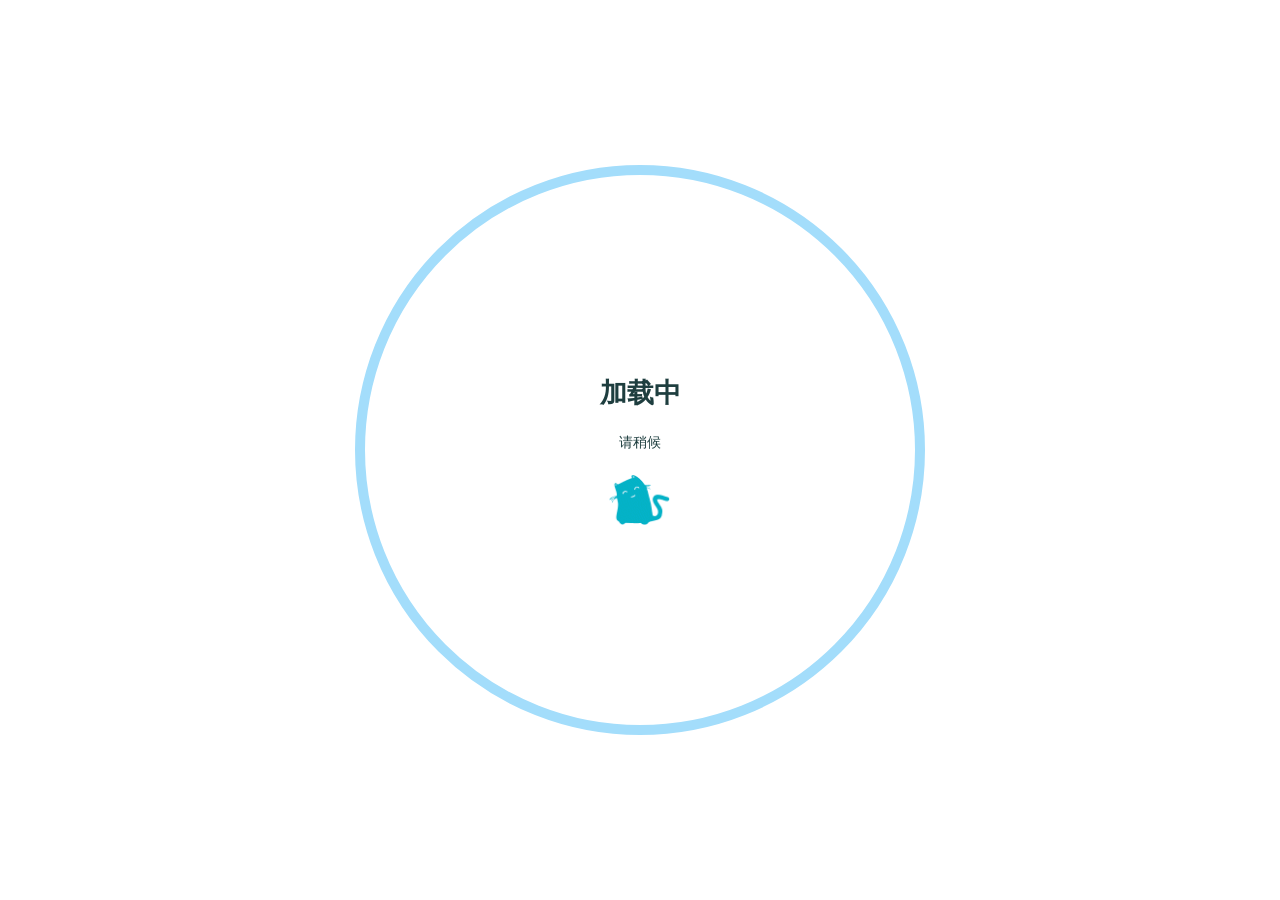
==== commit 25732c33: "Site updated: 2026-05-24 14:04:50" ====
--- a/about/index.html
+++ b/about/index.html
@@ -42,6 +42,7 @@
 
 
 
+
 <link rel="stylesheet" href="/css/main.css" />
 
 <meta name="generator" content="Hexo 7.3.0"></head>
@@ -213,22 +214,6 @@
             </div>
         </transition>
         
-        <transition name="toast-slide">
-            <div id="site-toast" v-show="toast.show">
-                <div class="site-toast-avatar">
-                    <img src="/images/avatar-profile.jpg" alt="toast avatar" />
-                </div>
-                <div class="site-toast-text">{{ toast.text }}</div>
-                <button
-                    class="site-toast-close"
-                    type="button"
-                    aria-label="关闭提示"
-                    @click="hideToast"
-                >
-                    <i class="fa-solid fa-xmark"></i>
-                </button>
-            </div>
-        </transition>
     </div>
     <script src="/js/main.js"></script>
     
--- a/css/main.css
+++ b/css/main.css
@@ -456,62 +456,6 @@
     margin-bottom: 50px;
     z-index: 1000;
 }
-#site-toast {
-    align-items: center;
-    background: rgba(35, 35, 35, 0.94);
-    border-radius: 18px;
-    box-shadow: 0 18px 40px #00000033;
-    color: #fff;
-    display: flex;
-    gap: 14px;
-    left: 24px;
-    max-width: min(360px, calc(100vw - 32px));
-    min-height: 60px;
-    padding: 12px 16px;
-    position: fixed;
-    top: 22px;
-    z-index: 1006;
-}
-#site-toast .site-toast-avatar {
-    border-radius: 14px;
-    flex-shrink: 0;
-    height: 42px;
-    overflow: hidden;
-    width: 42px;
-}
-#site-toast .site-toast-avatar img {
-    border-radius: 14px;
-    display: block;
-    height: 100%;
-    object-fit: cover;
-    width: 100%;
-}
-#site-toast .site-toast-text {
-    flex: 1;
-    font-size: 15px;
-    font-weight: 600;
-    line-height: 1.45;
-    margin: 0;
-}
-#site-toast .site-toast-close {
-    align-items: center;
-    background: transparent;
-    border: 0;
-    border-radius: 50%;
-    color: #fff;
-    cursor: pointer;
-    display: inline-flex;
-    flex-shrink: 0;
-    font-size: 20px;
-    height: 28px;
-    justify-content: center;
-    opacity: 0.85;
-    width: 28px;
-}
-#site-toast .site-toast-close:hover {
-    background: rgba(255, 255, 255, 0.12);
-    opacity: 1;
-}
 #timeline-wrap {
     display: flex;
     flex-direction: column-reverse;
@@ -537,6 +481,24 @@
     display: flex;
     flex-direction: column;
     gap: 28px;
+}
+#links-snow-layer {
+    inset: 0;
+    overflow: hidden;
+    pointer-events: none;
+    position: fixed;
+    z-index: 3;
+}
+.links-snowflake {
+    left: 0;
+    line-height: 1;
+    position: absolute;
+    text-shadow: 0 0 10px rgba(255, 255, 255, 0.35);
+    top: -60px;
+    transition-property: transform, opacity;
+    transition-timing-function: linear;
+    user-select: none;
+    will-change: transform, opacity;
 }
 .links-banner {
     background: linear-gradient(135deg, #7fb7ff 0%, #7d95ff 45%, #8f7dff 100%);
@@ -773,15 +735,6 @@
 .slide-leave-to {
     margin-top: -300px;
     opacity: 0;
-}
-.toast-slide-enter-active,
-.toast-slide-leave-active {
-    transition: opacity 0.25s, transform 0.25s;
-}
-.toast-slide-enter-from,
-.toast-slide-leave-to {
-    opacity: 0;
-    transform: translateY(-14px);
 }
 .timeline {
     margin-bottom: 30px;
@@ -1079,12 +1032,6 @@
     }
 }
 @media (max-width: 900px) {
-    #site-toast {
-        left: 16px;
-        max-width: calc(100vw - 32px);
-        padding: 12px 14px;
-        top: 16px;
-    }
     #home-head #home-info {
         height: 350px;
         width: 350px;
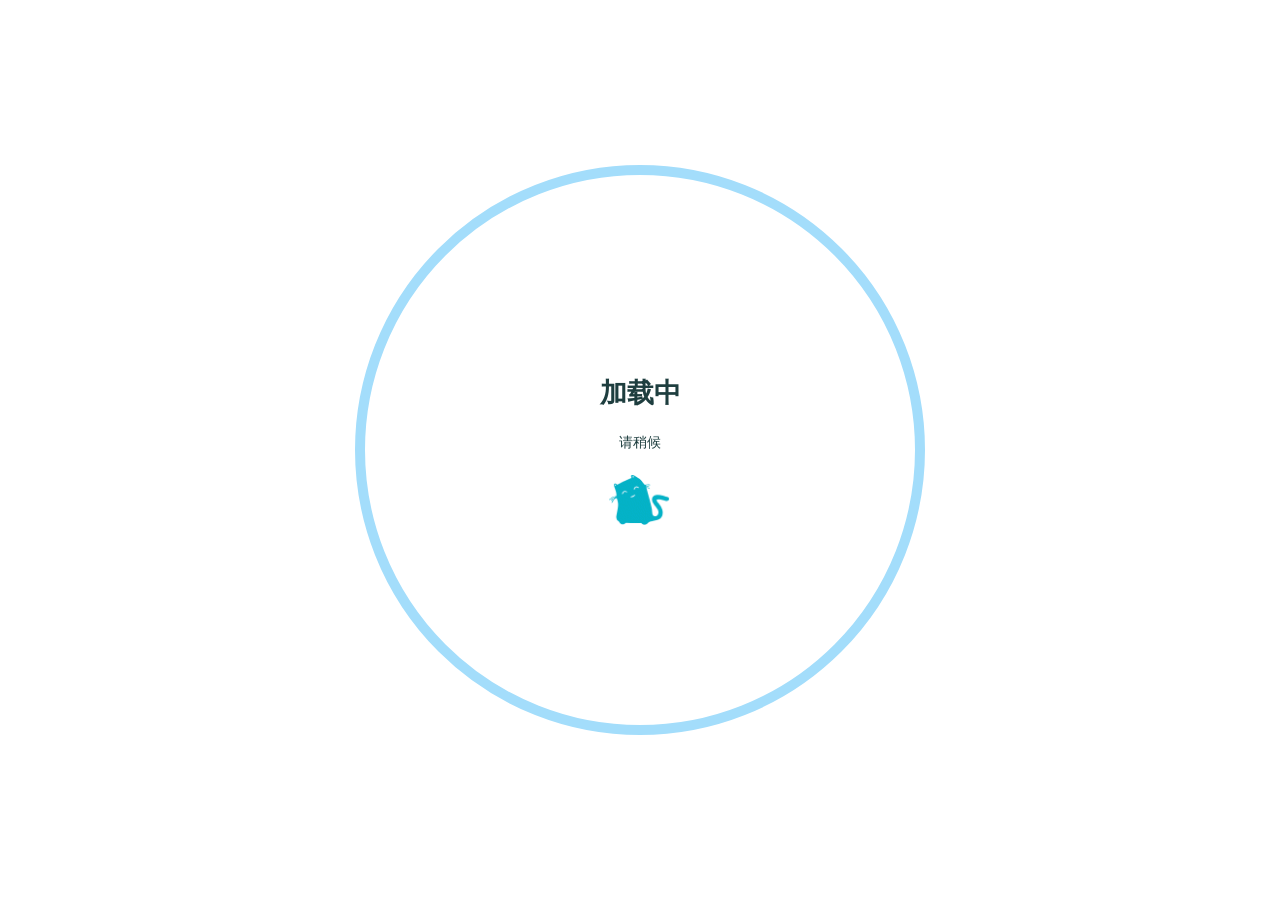
==== commit 2150a883: "Site updated: 2026-05-24 20:32:21" ====
--- a/about/index.html
+++ b/about/index.html
@@ -5,7 +5,7 @@
     <meta charset="utf-8" />
     <title>关于 | 望月</title>
     <meta name="author" content="望月" />
-    <meta name="description" content="" />
+    <meta name="description" content="想要成为web糕手！" />
     <meta name="keywords" content="" />
     <meta
         name="viewport"
--- a/css/main.css
+++ b/css/main.css
@@ -487,13 +487,15 @@
     overflow: hidden;
     pointer-events: none;
     position: fixed;
-    z-index: 3;
+    z-index: 1003;
 }
 .links-snowflake {
     left: 0;
     line-height: 1;
     position: absolute;
-    text-shadow: 0 0 10px rgba(255, 255, 255, 0.35);
+    text-shadow:
+        0 0 10px rgba(255, 255, 255, 0.9),
+        0 0 22px rgba(140, 210, 255, 0.75);
     top: -60px;
     transition-property: transform, opacity;
     transition-timing-function: linear;
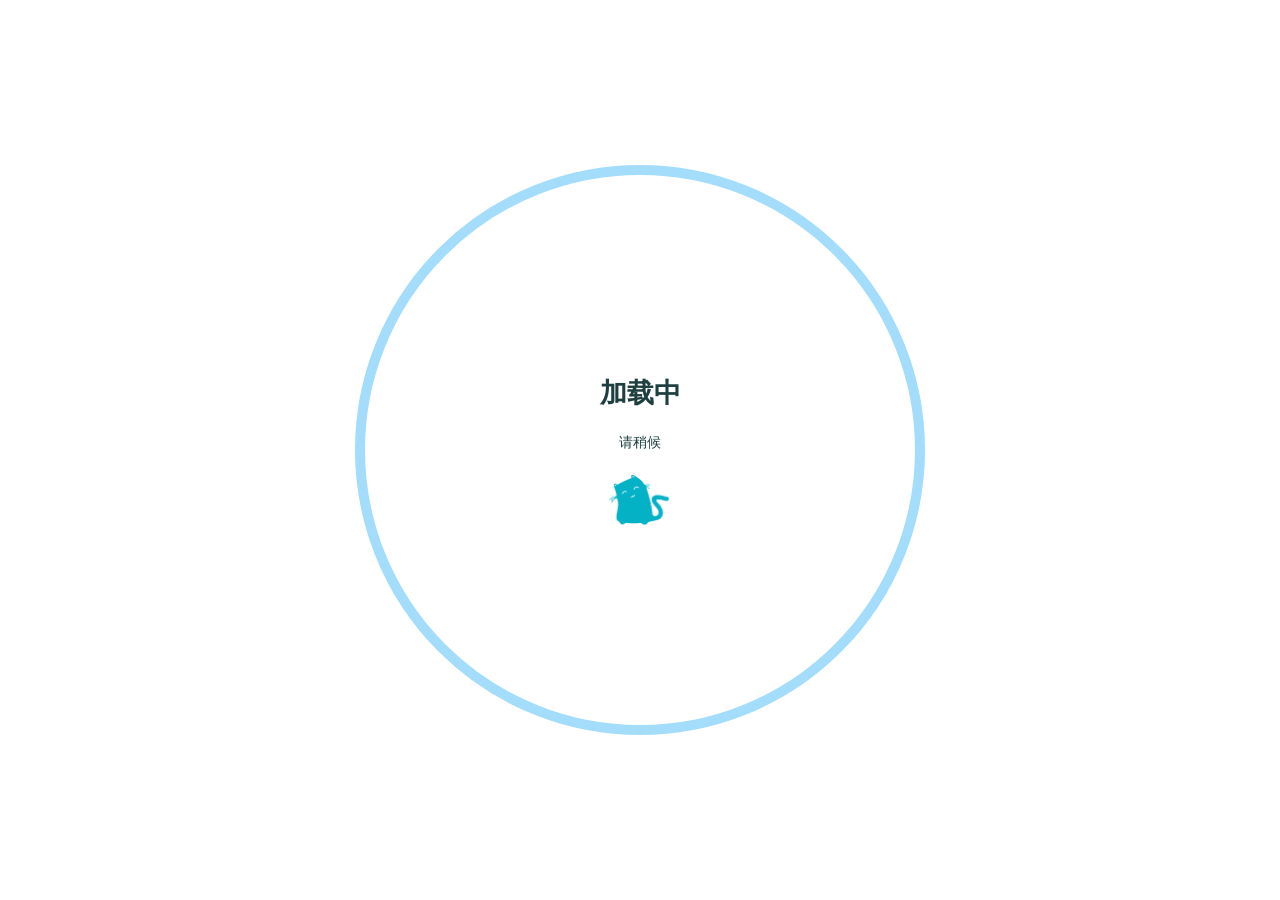
==== commit fbb2210e: "Site updated: 2026-05-27 21:31:32" ====
--- a/about/index.html
+++ b/about/index.html
@@ -3,9 +3,9 @@
 <html lang="zh-CN">
 <head>
     <meta charset="utf-8" />
-    <title>关于 | 望月</title>
-    <meta name="author" content="望月" />
-    <meta name="description" content="想要成为web糕手！" />
+    <title>关于 | Qiszy</title>
+    <meta name="author" content="Qiszy" />
+    <meta name="description" content="道阻且长，行则将至" />
     <meta name="keywords" content="" />
     <meta
         name="viewport"
@@ -43,7 +43,7 @@
 
 
 
-<link rel="stylesheet" href="/css/main.css" />
+<link rel="stylesheet" href="/css/main.css?v=1779888638434" />
 
 <meta name="generator" content="Hexo 7.3.0"></head>
 <body>
@@ -60,7 +60,7 @@
         <div id="menu" :class="{ hidden: hiddenMenu, 'menu-color': menuColor}">
     <nav id="desktop-menu">
         <a class="title" href="/">
-            <span>望月</span>
+            <span>QISZY</span>
         </a>
         
         <a href="/">
@@ -71,11 +71,6 @@
         <a href="/archives">
             <i class="fa-solid fa-box-archive fa-fw"></i>
             <span>&ensp;归档</span>
-        </a>
-        
-        <a href="/categories">
-            <i class="fa-solid fa-bookmark fa-fw"></i>
-            <span>&ensp;分类</span>
         </a>
         
         <a href="/tags">
@@ -97,7 +92,7 @@
     <nav id="mobile-menu">
         <div class="title" @click="showMenuItems = !showMenuItems">
             <i class="fa-solid fa-bars fa-fw"></i>
-            <span>&emsp;望月</span>
+            <span>&emsp;QISZY</span>
         </div>
         <transition name="slide">
             <div class="items" v-show="showMenuItems">
@@ -117,15 +112,6 @@
                             <i class="fa-solid fa-box-archive fa-fw"></i>
                         </div>
                         <div style="min-width: 100px; max-width: 150%; width: 20%">归档</div>
-                    </div>
-                </a>
-                
-                <a href="/categories">
-                    <div class="item">
-                        <div style="min-width: 20px; max-width: 50px; width: 10%">
-                            <i class="fa-solid fa-bookmark fa-fw"></i>
-                        </div>
-                        <div style="min-width: 100px; max-width: 150%; width: 20%">分类</div>
                     </div>
                 </a>
                 
@@ -192,11 +178,11 @@
     <div id="footer-wrap">
         <div>
             &copy;
-            2026 - 2026 望月
+            2026 - 2026 Qiszy
             <span id="footer-icon">
                 <i class="fa-solid fa-font-awesome fa-fw"></i>
             </span>
-            &commat;望月
+            &commat;Qiszy
         </div>
         <div>
             基于 <a target="_blank" rel="noopener" href="https://hexo.io">Hexo</a> 与
--- a/css/main.css
+++ b/css/main.css
@@ -39,8 +39,280 @@
     display: inline-block;
     margin-right: 10px;
 }
+.site-tag-list {
+    align-items: center;
+    display: flex;
+    flex-wrap: wrap;
+    gap: 10px 12px;
+}
+.site-tag-chip {
+    align-items: center;
+    background: linear-gradient(135deg, #16bdd6 0%, #17b6d5 100%);
+    border: 1px solid rgba(129, 243, 255, 0.42);
+    border-radius: 14px;
+    box-shadow: 0 10px 22px rgba(39, 188, 214, 0.18);
+    color: #fff !important;
+    display: inline-flex;
+    font-size: 14px;
+    font-weight: 700;
+    gap: 8px;
+    line-height: 1;
+    padding: 10px 16px;
+    transition: box-shadow 0.26s ease, transform 0.26s ease, filter 0.26s ease;
+}
+.site-tag-chip i,
+.site-tag-chip .icon {
+    color: inherit !important;
+    margin: 0;
+}
+.site-tag-chip:hover {
+    box-shadow: 0 14px 28px rgba(33, 186, 212, 0.24);
+    color: #fff !important;
+    filter: brightness(1.03);
+    opacity: 1;
+    transform: translateY(-3px);
+}
+.site-tag-chip-compact {
+    border-radius: 999px;
+    font-size: 12px;
+    gap: 6px;
+    padding: 8px 12px;
+}
+.site-tag-chip-ghost {
+    background: linear-gradient(135deg, rgba(22, 189, 214, 0.12) 0%, rgba(23, 182, 213, 0.18) 100%);
+    border-color: rgba(74, 203, 225, 0.24);
+    box-shadow: none;
+    color: #1eaec6 !important;
+}
+.site-tag-chip-ghost:hover {
+    box-shadow: 0 12px 24px rgba(33, 186, 212, 0.14);
+    color: #0fa6c0 !important;
+}
+.site-tag-chip-count {
+    align-items: center;
+    background: rgba(255, 255, 255, 0.24);
+    border-radius: 999px;
+    display: inline-flex;
+    font-size: 11px;
+    font-style: normal;
+    font-weight: 800;
+    height: 22px;
+    justify-content: center;
+    min-width: 22px;
+    padding: 0 7px;
+}
 #archives h3 {
     margin: 10px 0;
+}
+.archive-hub {
+    margin: 0 auto 36px;
+    max-width: 900px;
+}
+.archive-hub-copy {
+    margin-bottom: 18px;
+}
+.archive-hub-copy h2 {
+    margin: 0 0 8px;
+}
+.archive-hub-copy p {
+    color: #6f8391;
+    margin: 0;
+}
+.archive-category-links {
+    margin-bottom: 0 !important;
+    text-align: left !important;
+}
+.archive-category-links span {
+    margin: 8px 10px 8px 0 !important;
+}
+.archive-category-links span a {
+    box-shadow: 0 8px 18px #c5d6ee40;
+}
+.archive-category-links span a:hover {
+    color: #fff !important;
+    transform: translateY(-2px);
+}
+.tags-page {
+    display: flex;
+    flex-direction: column;
+    gap: 26px;
+}
+.tag-page-hero {
+    align-items: center;
+    background: linear-gradient(135deg, rgba(255, 255, 255, 0.8) 0%, rgba(240, 247, 255, 0.74) 100%);
+    border: 1px solid rgba(205, 221, 246, 0.9);
+    border-radius: 26px;
+    box-shadow: 0 18px 36px #c5d6eb63;
+    -webkit-backdrop-filter: blur(18px);
+    backdrop-filter: blur(18px);
+    display: flex;
+    gap: 20px;
+    justify-content: space-between;
+    padding: 28px 30px;
+}
+.tag-page-copy h2 {
+    margin: 0 0 10px;
+}
+.tag-page-copy p {
+    color: #738694;
+    margin: 0;
+}
+.tag-page-highlight {
+    align-items: center;
+    background: linear-gradient(135deg, #19bfd7 0%, #18b5d5 100%);
+    border-radius: 16px;
+    box-shadow: 0 14px 28px rgba(33, 186, 212, 0.2);
+    color: #fff;
+    display: inline-flex;
+    font-size: 15px;
+    font-weight: 700;
+    gap: 10px;
+    padding: 14px 18px;
+}
+.tag-cloud-grid {
+    display: grid;
+    gap: 18px;
+    grid-template-columns: repeat(auto-fit, minmax(220px, 1fr));
+}
+.tag-cloud-card {
+    background: linear-gradient(135deg, rgba(255, 255, 255, 0.76) 0%, rgba(241, 248, 255, 0.72) 100%);
+    border: 1px solid rgba(205, 221, 246, 0.9);
+    border-radius: 22px;
+    box-shadow: 0 16px 30px #c5d6eb5c;
+    color: #27444c !important;
+    display: block;
+    padding: 20px 22px;
+    transition: background 0.28s ease, border-color 0.28s ease, box-shadow 0.28s ease, transform 0.28s ease;
+}
+.tag-cloud-card:hover,
+.tag-cloud-card.is-active {
+    background: linear-gradient(135deg, rgba(26, 191, 215, 0.96) 0%, rgba(23, 181, 213, 0.94) 100%);
+    border-color: rgba(129, 243, 255, 0.4);
+    box-shadow: 0 20px 34px rgba(33, 186, 212, 0.24);
+    color: #fff !important;
+    opacity: 1;
+    transform: translateY(-4px);
+}
+.tag-cloud-card-head {
+    align-items: center;
+    display: flex;
+    gap: 12px;
+    margin-bottom: 10px;
+}
+.tag-cloud-icon {
+    align-items: center;
+    background: rgba(255, 255, 255, 0.82);
+    border-radius: 14px;
+    color: #14afc9;
+    display: inline-flex;
+    flex: 0 0 40px;
+    height: 40px;
+    justify-content: center;
+}
+.tag-cloud-card strong {
+    font-size: 20px;
+    line-height: 1.3;
+}
+.tag-cloud-card small {
+    color: #738694;
+    display: block;
+    font-size: 13px;
+}
+.tag-cloud-card:hover small,
+.tag-cloud-card.is-active small {
+    color: rgba(255, 255, 255, 0.92);
+}
+.tag-page-section-head h3 {
+    margin-bottom: 8px;
+}
+.tag-page-section-head p {
+    color: #738694;
+    margin: 0;
+}
+.tag-related-grid {
+    display: grid;
+    gap: 22px;
+}
+.tag-related-card {
+    background: linear-gradient(135deg, rgba(255, 255, 255, 0.8) 0%, rgba(241, 248, 255, 0.74) 100%);
+    border: 1px solid rgba(205, 221, 246, 0.9);
+    border-radius: 26px;
+    box-shadow: 0 18px 36px #c5d6eb63;
+    color: #27444c !important;
+    display: grid;
+    gap: 0;
+    grid-template-columns: minmax(220px, 280px) minmax(0, 1fr);
+    overflow: hidden;
+    transition: background 0.28s ease, border-color 0.28s ease, box-shadow 0.28s ease, transform 0.28s ease;
+}
+.tag-related-card:hover {
+    background: linear-gradient(135deg, rgba(255, 255, 255, 0.92) 0%, rgba(246, 250, 255, 0.86) 100%);
+    border-color: #bfd5fb;
+    box-shadow: 0 22px 40px #b9cae57a;
+    opacity: 1;
+    transform: translateY(-6px);
+}
+.tag-related-cover {
+    display: block;
+    height: 100%;
+    min-height: 240px;
+    object-fit: cover;
+    transition: transform 0.42s ease;
+    width: 100%;
+}
+.tag-related-card:hover .tag-related-cover {
+    transform: scale(1.05);
+}
+.tag-related-body {
+    display: flex;
+    flex-direction: column;
+    gap: 16px;
+    padding: 28px 30px;
+}
+.tag-related-meta {
+    color: #738694;
+    display: flex;
+    flex-wrap: wrap;
+    gap: 10px 20px;
+}
+.tag-related-meta span {
+    align-items: center;
+    display: inline-flex;
+    gap: 6px;
+}
+.tag-related-body h3 {
+    color: #66afef;
+    font-size: 30px;
+    margin: 0;
+}
+.tag-related-body p {
+    color: #5c6b72;
+    font-size: 15px;
+    line-height: 1.9;
+    margin: 0;
+}
+.tag-page-inline {
+    align-items: center;
+    background: linear-gradient(135deg, rgba(25, 191, 215, 0.94) 0%, rgba(23, 181, 213, 0.92) 100%);
+    border-radius: 14px;
+    box-shadow: 0 12px 24px rgba(33, 186, 212, 0.18);
+    color: #fff;
+    display: inline-flex;
+    font-size: 14px;
+    font-weight: 700;
+    gap: 8px;
+    padding: 10px 16px;
+    width: fit-content;
+}
+.tag-page-empty {
+    background: linear-gradient(135deg, rgba(255, 255, 255, 0.76) 0%, rgba(241, 248, 255, 0.72) 100%);
+    border: 1px dashed rgba(190, 212, 245, 0.94);
+    border-radius: 24px;
+    color: #738694;
+    padding: 22px 24px;
+}
+.tag-page-empty p {
+    margin: 0;
 }
 #crypto {
     margin: 50px 0;
@@ -79,42 +351,115 @@
     margin: 15px;
 }
 #home-card {
-    width: 300px;
-}
-#home-card #card-style {
-    background: #fff;
-    border: none;
-    border-radius: 10px;
-    box-shadow: 0 0 20px #d9d9d980;
-    display: flex;
-    flex-direction: column;
-    max-height: 80vh;
-    justify-content: center;
-    overflow: auto;
+    align-self: flex-start;
+    max-height: none;
+    overflow: visible;
     position: sticky;
-    text-align: center;
     top: 10vh;
     width: 300px;
 }
+#home-card .home-card-stack {
+    align-items: stretch;
+    box-sizing: border-box;
+    display: flex;
+    flex-direction: column;
+    gap: 22px;
+    overflow: visible;
+    padding-bottom: 10px;
+    width: 100%;
+}
+#home-card .home-card-stack > * {
+    align-self: stretch;
+    box-sizing: border-box;
+    width: 100%;
+}
+#home-card #card-style {
+    background: linear-gradient(135deg, rgba(255, 255, 255, 0.82) 0%, rgba(241, 248, 255, 0.76) 100%);
+    border: 1px solid rgba(205, 221, 246, 0.9);
+    box-sizing: border-box;
+    border-radius: 28px;
+    box-shadow: 0 18px 42px #c5d6eb70;
+    -webkit-backdrop-filter: blur(20px);
+    backdrop-filter: blur(20px);
+    display: flex;
+    flex-direction: column;
+    justify-content: flex-start;
+    overflow: hidden;
+    text-align: center;
+    transition: background 0.28s ease, border-color 0.28s ease, box-shadow 0.28s ease, transform 0.28s ease;
+    width: 100%;
+}
+#home-card #card-style:hover {
+    background: linear-gradient(135deg, rgba(255, 255, 255, 0.92) 0%, rgba(245, 250, 255, 0.88) 100%);
+    border-color: #bfd5fb;
+    box-shadow: 0 22px 40px #b9cae57a;
+    transform: translateY(-6px);
+}
 #home-card #card-div {
-    overflow: auto;
-    padding: 25px 0;
+    overflow: visible;
+    padding: 30px 0 26px;
+}
+#home-card #card-div .avatar-stage {
+    padding: 10px 0 18px;
+    perspective: 1000px;
 }
 #home-card #card-div .avatar {
-    border: #f1f1f1 solid 3px;
+    background: linear-gradient(135deg, #ffffff 0%, #dce9ff 100%);
+    border: #f1f1f1 solid 4px;
     border-radius: 50%;
+    box-shadow:
+        0 14px 28px #b8c8e566,
+        inset 0 2px 0 #fff;
     height: 140px;
     margin: auto;
+    overflow: visible;
     text-align: center;
+    transform-style: preserve-3d;
+    transition: transform 0.35s ease, box-shadow 0.35s ease;
     width: 140px;
+}
+#home-card #card-div .avatar::before,
+#home-card #card-div .avatar::after {
+    border-radius: 50%;
+    content: "";
+    inset: -10px;
+    pointer-events: none;
+    position: absolute;
+}
+#home-card #card-div .avatar::before {
+    background: linear-gradient(135deg, rgba(129, 178, 255, 0.26), rgba(255, 164, 215, 0.3));
+    filter: blur(12px);
+    opacity: 0;
+    transform: scale(0.92);
+    transition: opacity 0.35s ease, transform 0.35s ease;
+}
+#home-card #card-div .avatar::after {
+    border: 1px solid rgba(133, 181, 255, 0.28);
+    inset: -14px;
+    opacity: 0;
+    transition: opacity 0.35s ease, transform 0.35s ease;
 }
 #home-card #card-div .avatar img {
     border-radius: 50%;
     height: 100%;
+    object-fit: cover;
+    transition: transform 0.45s ease, filter 0.45s ease;
     width: 100%;
 }
-#home-card #card-div .avatar:hover img {
-    transform: rotate(360deg);
+#home-card #card-div .avatar-stage:hover .avatar {
+    box-shadow:
+        0 22px 40px #adc6ee80,
+        inset 0 2px 0 #fff;
+    transform: translateY(-6px) rotateX(10deg) rotateY(-10deg);
+}
+#home-card #card-div .avatar-stage:hover .avatar::before,
+#home-card #card-div .avatar-stage:hover .avatar::after {
+    opacity: 1;
+    transform: scale(1.04);
+}
+#home-card #card-div .avatar-stage:hover .avatar img {
+    filter: saturate(1.08);
+    transform: scale(1.08) rotate(-4deg);
 }
 #home-card #card-div .description {
     margin: 20px auto;
@@ -138,6 +483,7 @@
     font-size: 18px;
     padding: 5px;
 }
+#home-card #card-div .card-directory a:hover,
 #home-card #card-div .icon-links a:hover,
 #home-card #card-div .friend-links a:hover,
 #home-posts .page-current .page-num:hover {
@@ -145,16 +491,277 @@
     color: #fff;
 }
 #home-card #card-div .icon-links,
-#home-card #card-div .friend-links {
+#home-card #card-div .friend-links,
+#home-card #card-div .card-directory {
     border-top: #cdcdcd solid 1px;
-    margin: 10px auto;
-    padding-top: 10px;
+    margin: 18px auto 0;
+    padding-top: 18px;
     width: 85%;
 }
 #home-card #card-div .name {
-    font-size: 16px;
+    font-size: 18px;
     font-weight: bold;
-    margin: 20px auto;
+    margin: 10px auto 14px;
+}
+#home-card #card-div .card-directory {
+    text-align: left;
+}
+#home-card #card-div .card-directory-title {
+    color: #27444c;
+    font-size: 15px;
+    font-weight: 700;
+    letter-spacing: 0.08em;
+    margin-bottom: 14px;
+}
+#home-card #card-div .card-directory-grid {
+    display: grid;
+    gap: 10px;
+}
+#home-card #card-div .card-directory-link {
+    align-items: center;
+    background: linear-gradient(135deg, #f7fbff 0%, #eef5ff 100%);
+    border: 1px solid #d8e6fb;
+    border-radius: 18px;
+    color: #27444c;
+    display: flex;
+    gap: 12px;
+    padding: 12px 14px;
+    transition: background 0.28s ease, border-color 0.28s ease, box-shadow 0.28s ease, transform 0.28s ease;
+}
+#home-card #card-div .card-directory-link:hover {
+    border-color: #bdd3fb;
+    box-shadow: 0 12px 24px #bfd0ea52;
+    transform: translateY(-3px);
+}
+#home-card #card-div .card-directory-icon {
+    align-items: center;
+    background: linear-gradient(135deg, #7cb7ff 0%, #a0c5ff 100%);
+    border-radius: 14px;
+    color: #fff;
+    display: inline-flex;
+    flex: 0 0 38px;
+    height: 38px;
+    justify-content: center;
+}
+#home-card #card-div .card-directory-body {
+    display: flex;
+    flex: 1;
+    flex-direction: column;
+    gap: 2px;
+    min-width: 0;
+}
+#home-card #card-div .card-directory-body strong {
+    color: #27444c;
+    font-size: 14px;
+    line-height: 1.4;
+}
+#home-card #card-div .card-directory-body small {
+    color: #7a8d9b;
+    font-size: 12px;
+    line-height: 1.5;
+}
+.card-posts-style {
+    background: linear-gradient(135deg, rgba(249, 252, 255, 0.78) 0%, rgba(230, 240, 255, 0.72) 100%);
+    border: 1px solid rgba(205, 221, 246, 0.9);
+    box-sizing: border-box;
+    border-radius: 28px;
+    box-shadow: 0 18px 42px #c5d6eb70;
+    -webkit-backdrop-filter: blur(20px);
+    backdrop-filter: blur(20px);
+    overflow: hidden;
+    padding: 22px 20px;
+    transition: background 0.28s ease, border-color 0.28s ease, box-shadow 0.28s ease, transform 0.28s ease;
+    width: 100%;
+}
+.card-posts-style:hover {
+    background: linear-gradient(135deg, rgba(255, 255, 255, 0.88) 0%, rgba(239, 247, 255, 0.82) 100%);
+    border-color: #bfd5fb;
+    box-shadow: 0 22px 40px #b9cae57a;
+    transform: translateY(-6px);
+}
+.card-posts-header {
+    margin-bottom: 16px;
+}
+.card-posts-title {
+    align-items: center;
+    display: flex;
+    gap: 14px;
+}
+.card-posts-title-icon {
+    align-items: center;
+    background: rgba(255, 255, 255, 0.68);
+    border-radius: 16px;
+    box-shadow: 0 10px 22px #d7e5f65c;
+    color: #5f8fda;
+    display: inline-flex;
+    flex: 0 0 42px;
+    font-size: 20px;
+    height: 42px;
+    justify-content: center;
+}
+.card-posts-title h3 {
+    color: #27444c;
+    font-size: 18px;
+    margin: 0 0 4px;
+}
+.card-posts-title p {
+    color: #7a8d9b;
+    font-size: 12px;
+    margin: 0;
+}
+.card-posts-list {
+    display: flex;
+    flex-direction: column;
+    gap: 12px;
+}
+.card-post-item {
+    align-items: center;
+    background: rgba(255, 255, 255, 0.74);
+    border: 1px solid rgba(205, 222, 248, 0.95);
+    border-radius: 20px;
+    color: #3b4045;
+    display: flex;
+    gap: 12px;
+    padding: 12px;
+    transition: background 0.28s ease, box-shadow 0.28s ease, transform 0.28s ease;
+}
+.card-post-item:hover {
+    background: rgba(255, 255, 255, 0.94);
+    box-shadow: 0 16px 28px #bfd3ee70;
+    opacity: 1;
+    transform: translateY(-3px);
+}
+.card-post-cover {
+    border-radius: 14px;
+    flex: 0 0 58px;
+    height: 58px;
+    object-fit: cover;
+    width: 58px;
+}
+.card-post-content {
+    display: flex;
+    flex: 1;
+    flex-direction: column;
+    gap: 4px;
+    min-width: 0;
+}
+.card-post-content strong {
+    color: #27444c;
+    display: -webkit-box;
+    font-size: 15px;
+    line-height: 1.45;
+    overflow: hidden;
+    -webkit-box-orient: vertical;
+    -webkit-line-clamp: 2;
+}
+.card-post-content small {
+    color: #7a8d9b;
+    font-size: 12px;
+}
+.card-post-badge {
+    align-self: center;
+    background: linear-gradient(135deg, rgba(240, 246, 255, 0.95) 0%, rgba(219, 233, 255, 0.92) 100%);
+    border-radius: 999px;
+    color: #5d86c9;
+    flex-shrink: 0;
+    font-size: 11px;
+    font-weight: 700;
+    padding: 6px 10px;
+}
+.card-post-empty {
+    background: rgba(255, 255, 255, 0.62);
+    border: 1px dashed rgba(189, 210, 245, 0.9);
+    border-radius: 20px;
+    color: #7a8d9b;
+    padding: 18px 16px;
+}
+.card-post-empty p {
+    margin: 0;
+}
+.card-site-style {
+    background: linear-gradient(135deg, rgba(249, 252, 255, 0.78) 0%, rgba(230, 240, 255, 0.72) 100%);
+    border: 1px solid rgba(205, 221, 246, 0.9);
+    box-sizing: border-box;
+    border-radius: 28px;
+    box-shadow: 0 18px 42px #c5d6eb70;
+    -webkit-backdrop-filter: blur(20px);
+    backdrop-filter: blur(20px);
+    overflow: hidden;
+    padding: 22px 20px;
+    transition: background 0.28s ease, border-color 0.28s ease, box-shadow 0.28s ease, transform 0.28s ease;
+    width: 100%;
+}
+.card-site-style:hover {
+    background: linear-gradient(135deg, rgba(255, 255, 255, 0.88) 0%, rgba(239, 247, 255, 0.82) 100%);
+    border-color: #bfd5fb;
+    box-shadow: 0 22px 40px #b9cae57a;
+    transform: translateY(-6px);
+}
+.card-site-header {
+    margin-bottom: 16px;
+}
+.card-site-title {
+    align-items: center;
+    display: flex;
+    gap: 14px;
+}
+.card-site-title-icon {
+    align-items: center;
+    background: rgba(255, 255, 255, 0.68);
+    border-radius: 16px;
+    box-shadow: 0 10px 22px #d7e5f65c;
+    color: #5f8fda;
+    display: inline-flex;
+    flex: 0 0 42px;
+    font-size: 20px;
+    height: 42px;
+    justify-content: center;
+}
+.card-site-title h3 {
+    color: #27444c;
+    font-size: 18px;
+    margin: 0 0 4px;
+}
+.card-site-title p {
+    color: #7a8d9b;
+    font-size: 12px;
+    margin: 0;
+}
+.card-site-metrics {
+    display: grid;
+    gap: 14px;
+    padding-top: 2px;
+}
+.card-site-metric {
+    align-items: center;
+    background: rgba(255, 255, 255, 0.74);
+    border: 1px solid rgba(205, 222, 248, 0.95);
+    box-sizing: border-box;
+    border-radius: 20px;
+    display: flex;
+    justify-content: space-between;
+    min-height: 74px;
+    padding: 16px 18px;
+    transition: background 0.28s ease, box-shadow 0.28s ease, transform 0.28s ease;
+    width: 100%;
+}
+.card-site-metric:hover {
+    background: rgba(255, 255, 255, 0.94);
+    box-shadow: 0 16px 28px #bfd3ee70;
+    transform: translateY(-3px);
+}
+.card-site-label {
+    color: #5c6b72;
+    font-size: 14px;
+    font-weight: 600;
+    line-height: 1.45;
+    max-width: 68%;
+}
+.card-site-value {
+    color: #27444c;
+    font-size: 15px;
+    font-weight: 800;
+    text-align: right;
 }
 #home-head {
     display: flex;
@@ -207,9 +814,11 @@
     opacity: 0.45;
     transform: rotate(120deg);
 }
-#home-head #home-info,
+#home-head #home-info {
+    margin: auto;
+}
 #home-posts {
-    margin: auto;
+    margin: 0;
 }
 #home-posts .page-current {
     align-items: center;
@@ -244,20 +853,29 @@
     color: #999;
 }
 #home-posts .post {
-    background: #fff;
-    border-radius: 20px;
-    box-shadow: 0 0 20px #d9d9d980;
-    transition: box-shadow 0.25s, transform 0.25s;
+    align-items: stretch;
+    background: linear-gradient(135deg, rgba(255, 255, 255, 0.84) 0%, rgba(241, 248, 255, 0.78) 100%);
+    border: 1px solid rgba(205, 221, 246, 0.92);
+    border-radius: 28px;
+    box-shadow: 0 18px 40px #c5d6eb66;
+    -webkit-backdrop-filter: blur(18px);
+    backdrop-filter: blur(18px);
+    display: flex;
+    overflow: hidden;
+    transition: background 0.28s ease, border-color 0.28s ease, box-shadow 0.28s ease, transform 0.28s ease;
 }
 #home-posts .post .category-and-date {
     color: #5c6b72;
-    margin-top: 15px;
-    text-align: center;
-    width: 100%;
+    display: flex;
+    flex-wrap: wrap;
+    gap: 10px 22px;
+    margin-top: 14px;
+    text-align: left;
+    width: auto;
 }
 #home-posts .post .category-and-date .category {
     display: inline-block;
-    margin-right: 25px;
+    margin-right: 0;
 }
 #home-posts .post .category-and-date .category a,
 #archives a,
@@ -274,25 +892,27 @@
 }
 #home-posts .post .category-and-date .special {
     display: inline-block;
-    margin-left: 25px;
+    margin-left: 0;
 }
 #home-posts .post .go-post {
+    align-self: flex-start;
     background: linear-gradient(120deg, #9abbf7 0%, #ffbbf4 100%);
     border: 0;
-    border-radius: 20px 0;
-    bottom: -5px;
-    box-shadow: 2px 2px 10px 0 #ffbbf47a;
+    border-radius: 999px;
+    box-shadow: 0 12px 22px #ffbbf47a;
     color: #fff;
+    display: inline-flex;
     font-size: 14px;
     font-weight: bold;
-    padding: 10px 24px;
-    position: absolute;
-    right: -5px;
-    transition: box-shadow 0.25s ease-out, right 0.25s ease-out;
+    justify-content: center;
+    margin-top: 22px;
+    padding: 11px 24px;
+    position: static;
+    transition: box-shadow 0.25s ease-out, transform 0.25s ease-out;
 }
 #home-posts .post .go-post:hover {
-    box-shadow: -2px -2px 10px 0 #9abbf77a;
-    right: -7px;
+    box-shadow: 0 14px 26px #9abbf78a;
+    transform: translateX(4px);
 }
 #home-posts .post .post-tags .tag {
     display: inline-block;
@@ -309,18 +929,82 @@
 }
 #home-posts .post-title {
     color: #66afef;
-    text-align: center;
+    font-size: 30px;
+    margin: 0;
+    text-align: left;
 }
 #home-posts .post:hover {
-    box-shadow: 0 0 5px #d9d9d9;
-    transform: translate(-5px, -5px);
+    background: linear-gradient(135deg, rgba(255, 255, 255, 0.94) 0%, rgba(246, 250, 255, 0.9) 100%);
+    border-color: #bfd5fb;
+    box-shadow: 0 22px 40px #b9cae57a;
+    transform: translateY(-6px);
+}
+#home-posts .post-card-reverse {
+    flex-direction: row-reverse;
+}
+#home-posts .post .post-cover {
+    background:
+        linear-gradient(145deg, rgba(58, 123, 213, 0.18), rgba(255, 255, 255, 0.02)),
+        linear-gradient(135deg, #dbeaff 0%, #f6fbff 100%);
+    display: block;
+    flex: 0 0 38%;
+    min-height: 100%;
+    overflow: hidden;
+}
+#home-posts .post .post-cover::after {
+    background: linear-gradient(180deg, rgba(15, 34, 53, 0.05) 0%, rgba(15, 34, 53, 0.28) 100%);
+    content: "";
+    inset: 0;
+    position: absolute;
+}
+#home-posts .post .post-cover img {
+    display: block;
+    height: 100%;
+    min-height: 100%;
+    object-fit: cover;
+    transition: transform 0.45s ease;
+    width: 100%;
+}
+#home-posts .post:hover .post-cover img {
+    transform: scale(1.06);
+}
+#home-posts .post .post-main {
+    display: flex;
+    flex: 1;
+    flex-direction: column;
+    min-width: 0;
+    padding: 34px 38px 32px;
+}
+#home-posts .post .description {
+    flex: 1;
+    margin-top: 18px;
+    padding: 0;
+}
+#home-posts .post .description .content {
+    color: #5c6b72;
+    display: -webkit-box;
+    font-size: 15px;
+    line-height: 1.85;
+    overflow: hidden;
+    -webkit-box-orient: vertical;
+    -webkit-line-clamp: 4;
+}
+#home-posts .post .description .content > *:first-child {
+    margin-top: 0;
+}
+#home-posts .post .description .content > *:last-child {
+    margin-bottom: 0;
+}
+#home-posts .post .post-tags {
+    margin-top: 18px;
 }
 #home-posts-wrap {
+    align-items: flex-start;
     background: transparent;
     border-radius: 10px;
     display: flex;
     margin: auto;
-    padding: 20px;
+    padding: 8px 20px 20px;
 }
 #home-posts-wrap,
 #archives,
@@ -368,6 +1052,9 @@
 }
 #menu {
     background: #92cafa;
+    -webkit-backdrop-filter: blur(16px);
+    backdrop-filter: blur(16px);
+    border-bottom: 1px solid rgba(255, 255, 255, 0.2);
     box-shadow: 0 -1px 10px 0 #9e9e9e4d;
     font-weight: bold;
     line-height: 50px;
@@ -378,18 +1065,56 @@
     z-index: 1004;
 }
 #menu #desktop-menu {
+    align-items: center;
+    display: flex;
+    gap: 8px;
     height: 50px;
 }
 #menu #desktop-menu .title {
     color: #555;
-    display: inline-block;
+    align-items: center;
+    border-radius: 999px;
+    display: inline-flex;
+    gap: 6px;
+    height: 38px;
+    line-height: 1;
     margin-left: 60px;
     margin-right: 5px;
+    padding: 0 14px;
+    transition: background 0.28s ease, box-shadow 0.28s ease, color 0.28s ease, transform 0.28s ease;
 }
 #menu #desktop-menu a {
     color: #555;
-    display: inline-block;
-    margin-left: 30px;
+    align-items: center;
+    border-radius: 999px;
+    display: inline-flex;
+    gap: 4px;
+    height: 38px;
+    line-height: 1;
+    margin-left: 0;
+    padding: 0 14px;
+    transition: background 0.28s ease, box-shadow 0.28s ease, color 0.28s ease, transform 0.28s ease;
+}
+#menu #desktop-menu a i,
+#menu #desktop-menu a span,
+#menu #desktop-menu .title span {
+    transition: transform 0.28s ease, opacity 0.28s ease;
+}
+#menu #desktop-menu a:hover,
+#menu #desktop-menu .title:hover {
+    background: rgba(255, 255, 255, 0.18);
+    box-shadow:
+        inset 0 1px 0 rgba(255, 255, 255, 0.28),
+        0 10px 24px rgba(129, 164, 210, 0.16);
+    opacity: 1;
+    transform: translateY(-1px);
+}
+#menu #desktop-menu a:hover i,
+#menu #desktop-menu .title:hover span {
+    transform: translateY(-1px);
+}
+#menu #desktop-menu a:hover span {
+    transform: translateX(1px);
 }
 #menu #mobile-menu {
     min-height: 50px;
@@ -407,12 +1132,18 @@
     width: 80%;
 }
 #menu #mobile-menu .items a {
+    border-radius: 18px;
     color: #555;
+    transition: background 0.28s ease, transform 0.28s ease;
 }
 #menu #mobile-menu .title {
     color: #555;
     cursor: pointer;
     z-index: 1003;
+}
+#menu #mobile-menu .items a:hover {
+    background: rgba(255, 255, 255, 0.14);
+    transform: translateY(-1px);
 }
 #menu-curtain {
     background: #0003;
@@ -434,6 +1165,17 @@
 #menu.menu-color #mobile-menu .title {
     color: #fff;
 }
+#menu.menu-color #desktop-menu .title {
+    color: #fff;
+}
+#menu.menu-color #desktop-menu a:hover,
+#menu.menu-color #desktop-menu .title:hover,
+#menu.menu-color #mobile-menu .items a:hover {
+    background: rgba(255, 255, 255, 0.14);
+    box-shadow:
+        inset 0 1px 0 rgba(255, 255, 255, 0.22),
+        0 12px 24px rgba(18, 28, 48, 0.18);
+}
 #preview {
     align-items: center;
     background-color: #fffc;
@@ -480,7 +1222,10 @@
 .links-page {
     display: flex;
     flex-direction: column;
-    gap: 28px;
+    gap: 24px;
+    margin: 12px auto 0;
+    max-width: 840px;
+    width: 100%;
 }
 #links-snow-layer {
     inset: 0;
@@ -502,72 +1247,59 @@
     user-select: none;
     will-change: transform, opacity;
 }
-.links-banner {
-    background: linear-gradient(135deg, #7fb7ff 0%, #7d95ff 45%, #8f7dff 100%);
-    border-radius: 24px;
-    box-shadow: 0 20px 45px #9eb8ff4d;
-    color: #fff;
-    overflow: hidden;
-    padding: 28px 30px;
-}
-.links-banner h2 {
-    font-size: 30px;
-    margin-bottom: 10px;
-}
-.links-banner p {
-    color: #eef5ff;
-    line-height: 1.9;
-    max-width: 720px;
-}
 .links-grid {
     display: grid;
-    gap: 20px;
-    grid-template-columns: repeat(2, minmax(0, 1fr));
-}
-.links-grid-single {
-    grid-template-columns: minmax(0, 860px);
-    justify-content: start;
+    gap: 34px 52px;
+    grid-template-columns: repeat(3, minmax(190px, 205px));
+    justify-content: center;
+}
+.links-grid-compact {
+    align-items: stretch;
 }
 .link-card {
     align-items: center;
-    background: #fff;
-    border: 1px solid #edf3ff;
-    border-radius: 22px;
-    box-shadow: 0 12px 35px #d9d9d960;
+    background: linear-gradient(135deg, rgba(249, 252, 255, 0.82) 0%, rgba(233, 242, 255, 0.76) 100%);
+    border: 1px solid rgba(205, 221, 246, 0.9);
+    border-radius: 20px;
+    box-shadow: 0 14px 28px #c5d6eb4a;
+    -webkit-backdrop-filter: blur(18px);
+    backdrop-filter: blur(18px);
     color: #22313a !important;
     display: flex;
-    gap: 18px;
-    min-height: 126px;
+    gap: 12px;
+    min-height: 102px;
     overflow: hidden;
-    padding: 22px;
-    transition: border-color 0.25s, box-shadow 0.25s, transform 0.25s;
-}
-.link-card-compact {
-    gap: 16px;
-    min-height: 112px;
-    padding: 18px 20px;
+    padding: 13px 15px;
+    transition: background 0.28s, border-color 0.28s, box-shadow 0.28s, transform 0.28s;
+    width: 100%;
 }
 .link-card:hover {
-    border-color: #9abbf7;
-    box-shadow: 0 18px 35px #a7bdf04d;
+    background: linear-gradient(135deg, rgba(255, 255, 255, 0.9) 0%, rgba(241, 248, 255, 0.86) 100%);
+    border-color: #bfd5fb;
+    box-shadow: 0 18px 32px #b9cae55c;
+    opacity: 1;
     transform: translateY(-4px);
 }
 .link-card-avatar,
 .link-card-icon {
-    border-radius: 22px;
+    border-radius: 15px;
     flex-shrink: 0;
-    height: 76px;
-    width: 76px;
+    height: 58px;
+    width: 58px;
+}
+.link-card-avatar-shell {
+    align-items: center;
+    background: linear-gradient(135deg, #f3f8ff 0%, #dbe8ff 100%);
+    border-radius: 18px;
+    box-shadow: inset 0 1px 0 #fff, 0 7px 16px #c8d8f236;
+    display: flex;
+    justify-content: center;
+    padding: 4px;
+    transition: transform 0.28s ease;
 }
 .link-card-avatar {
-    box-shadow: 0 8px 18px #b9c3d84d;
+    box-shadow: 0 5px 12px #b9c3d836;
     object-fit: cover;
-}
-.link-card-compact .link-card-avatar,
-.link-card-compact .link-card-icon {
-    border-radius: 18px;
-    height: 64px;
-    width: 64px;
 }
 .link-card-icon {
     align-items: center;
@@ -579,30 +1311,46 @@
 }
 .link-card-body {
     min-width: 0;
+    width: 100%;
 }
 .link-card-body h3 {
     color: #22313a;
-    font-size: 22px;
-    margin-bottom: 8px;
-}
-.link-card-compact .link-card-body h3 {
-    font-size: 20px;
-    margin-bottom: 6px;
-}
-.link-card-body p {
-    color: #5c6b72;
-    line-height: 1.8;
-    margin-bottom: 10px;
-}
-.link-card-compact .link-card-body p {
-    font-size: 15px;
-    margin-bottom: 8px;
-}
-.link-card-body span {
+    font-size: 17px;
+    margin-bottom: 4px;
+}
+.link-card-site {
     color: #7f8e99;
     display: inline-block;
-    font-size: 13px;
+    font-size: 10px;
+    font-weight: 700;
     letter-spacing: 0.03em;
+    margin-bottom: 0;
+}
+.link-card-details {
+    margin-top: 5px;
+    max-height: 0;
+    opacity: 0;
+    overflow: hidden;
+    transform: translateX(10px);
+    transition: max-height 0.28s ease, opacity 0.24s ease, transform 0.24s ease;
+}
+.link-card-details p {
+    color: #5d6d7f;
+    font-size: 11px;
+    line-height: 1.55;
+    margin: 0;
+    display: -webkit-box;
+    -webkit-box-orient: vertical;
+    -webkit-line-clamp: 2;
+    overflow: hidden;
+}
+.link-card:hover .link-card-avatar-shell {
+    transform: translateX(-8px);
+}
+.link-card:hover .link-card-details {
+    max-height: 54px;
+    opacity: 1;
+    transform: translateX(0);
 }
 .article .info .date {
     color: #5c6b72;
@@ -702,6 +1450,72 @@
     opacity: 0;
     transform: scale(1.1);
 }
+.site-toast {
+    background: rgba(30, 62, 63, 0.88);
+    border-radius: 999px;
+    bottom: 28px;
+    color: #fff;
+    left: 50%;
+    max-width: min(90vw, 360px);
+    opacity: 0;
+    padding: 10px 16px;
+    pointer-events: none;
+    position: fixed;
+    text-align: center;
+    transform: translate(-50%, 18px);
+    transition: opacity 0.22s, transform 0.22s;
+    z-index: 1006;
+}
+.site-toast.show {
+    opacity: 1;
+    transform: translate(-50%, 0);
+}
+.site-click-ripple {
+    animation: siteClickRipple 0.72s cubic-bezier(0.2, 0.72, 0.24, 1) forwards;
+    background: radial-gradient(
+        circle,
+        rgba(255, 255, 255, 0.44) 0%,
+        rgba(225, 239, 255, 0.22) 24%,
+        rgba(174, 210, 255, 0.08) 48%,
+        rgba(174, 210, 255, 0) 72%
+    );
+    border: 1px solid rgba(196, 223, 255, 0.44);
+    border-radius: 50%;
+    box-shadow:
+        0 0 0 0 rgba(187, 217, 255, 0.18),
+        0 0 16px rgba(194, 223, 255, 0.14);
+    height: 22px;
+    left: 0;
+    pointer-events: none;
+    position: fixed;
+    top: 0;
+    transform: translate(-50%, -50%) scale(0.12);
+    width: 22px;
+    z-index: 1006;
+}
+.site-click-ripple::before,
+.site-click-ripple::after {
+    border-radius: 50%;
+    content: "";
+    inset: 50%;
+    pointer-events: none;
+    position: absolute;
+    transform: translate(-50%, -50%);
+}
+.site-click-ripple::before {
+    animation: siteClickRippleGlow 0.72s ease-out forwards;
+    background: radial-gradient(circle, rgba(255, 255, 255, 0.88) 0%, rgba(225, 239, 255, 0.5) 58%, rgba(225, 239, 255, 0) 100%);
+    box-shadow: 0 0 10px rgba(214, 233, 255, 0.32);
+    height: 10px;
+    width: 10px;
+}
+.site-click-ripple::after {
+    animation: siteClickRippleRing 0.72s cubic-bezier(0.2, 0.72, 0.24, 1) forwards;
+    border: 1.5px solid rgba(196, 222, 255, 0.52);
+    box-shadow: 0 0 10px rgba(191, 220, 255, 0.14);
+    height: 14px;
+    width: 14px;
+}
 .katex {
     white-space: normal !important;
 }
@@ -743,23 +1557,52 @@
     transition: margin-top 0.5s, opacity 0.3s, visibility 0.3s;
 }
 .timeline-content {
-    background: #fff;
-    border: 1px solid #0002;
-    border-radius: 3px;
+    background: linear-gradient(135deg, rgba(255, 255, 255, 0.82) 0%, rgba(241, 248, 255, 0.76) 100%);
+    border: 1px solid rgba(205, 221, 246, 0.9);
+    border-radius: 18px;
+    box-shadow: 0 18px 36px #c5d6eb63;
+    -webkit-backdrop-filter: blur(18px);
+    backdrop-filter: blur(18px);
     margin-left: 17.5px;
-    padding: 24px;
-    transition: box-shadow 0.5s;
+    padding: 28px 34px;
+    transition: background 0.28s ease, border-color 0.28s ease, box-shadow 0.28s ease, transform 0.28s ease;
 }
 .timeline-content:hover {
-    box-shadow: 0 2px 8px #00000017;
+    background: linear-gradient(135deg, rgba(255, 255, 255, 0.92) 0%, rgba(245, 250, 255, 0.86) 100%);
+    border-color: #bfd5fb;
+    box-shadow: 0 22px 40px #b9cae57a;
+    transform: translateY(-6px);
 }
 .timeline-tail {
     background: #fff;
-    border: 2px solid #a5c2f5;
+    border: 3px solid #a5c2f5;
     border-radius: 50%;
-    height: 7px;
+    box-shadow: 0 0 0 6px #edf4ff;
+    height: 10px;
     position: absolute;
-    width: 7px;
+    width: 10px;
+}
+#home-head #home-info .info .wrap #home-typed-line {
+    align-items: center;
+    display: inline-flex;
+    flex-wrap: wrap;
+    justify-content: center;
+    max-width: 18em;
+    min-height: 1.6em;
+}
+#home-head #home-info .info .wrap #home-typed-line .typed-text {
+    display: inline;
+}
+#home-head #home-info .info .wrap #home-typed-line .typed-cursor {
+    animation: homeCursorBlink 1s steps(1) infinite;
+    background: currentColor;
+    border-radius: 999px;
+    display: inline-block;
+    flex: 0 0 2px;
+    height: 1.05em;
+    margin-left: 0.25em;
+    transform: translateY(1px);
+    width: 2px;
 }
 ::-webkit-scrollbar {
     height: 12px;
@@ -960,6 +1803,53 @@
         transform: rotate(480deg);
     }
 }
+@keyframes homeCursorBlink {
+    0%,
+    49% {
+        opacity: 1;
+    }
+    50%,
+    100% {
+        opacity: 0;
+    }
+}
+@keyframes siteClickRipple {
+    0% {
+        opacity: 0;
+        transform: translate(-50%, -50%) scale(0.12);
+    }
+    14% {
+        opacity: 0.72;
+    }
+    100% {
+        opacity: 0;
+        transform: translate(-50%, -50%) scale(5.6);
+    }
+}
+@keyframes siteClickRippleGlow {
+    0% {
+        opacity: 0.72;
+        transform: translate(-50%, -50%) scale(0.5);
+    }
+    40% {
+        opacity: 0.22;
+        transform: translate(-50%, -50%) scale(1.25);
+    }
+    100% {
+        opacity: 0;
+        transform: translate(-50%, -50%) scale(1.7);
+    }
+}
+@keyframes siteClickRippleRing {
+    0% {
+        opacity: 0.5;
+        transform: translate(-50%, -50%) scale(0.45);
+    }
+    100% {
+        opacity: 0;
+        transform: translate(-50%, -50%) scale(5.9);
+    }
+}
 @media (min-width: 900px) {
     #home-head #home-info .info .wrap {
         padding: 25px;
@@ -976,6 +1866,9 @@
     #home-head #home-info .info .wrap h5 {
         font-size: 16px;
         margin: 20px 0;
+    }
+    #home-head #home-info .info .wrap #home-typed-line {
+        max-width: 20em;
     }
     #home-head #home-info .loop {
         display: inline-block;
@@ -989,18 +1882,16 @@
         width: 500px;
     }
     #home-posts {
-        margin-right: 50px;
+        margin: 0 50px 0 0;
         width: 850px;
     }
     #home-posts .post {
-        margin-bottom: 25px;
-        padding: 50px;
-    }
-    #home-posts .post .description {
-        padding: 20px 0;
+        margin-bottom: 28px;
+        min-height: 290px;
     }
     #home-posts-wrap {
         max-width: 1200px;
+        padding-top: 52px;
     }
     #menu #desktop-menu {
         display: block;
@@ -1014,7 +1905,7 @@
         width: 900px;
     }
     .home-posts-wrap-no-card #home-posts {
-        margin: auto;
+        margin: 0 auto;
     }
     ul,
     ol {
@@ -1031,6 +1922,22 @@
     #home-posts-wrap,
     #archives {
         width: 800px;
+    }
+    #home-posts-wrap {
+        padding-top: 40px;
+    }
+    .links-page {
+        max-width: 500px;
+    }
+    .links-grid {
+        gap: 28px 34px;
+        grid-template-columns: repeat(2, minmax(190px, 210px));
+    }
+    .tag-related-card {
+        grid-template-columns: 1fr;
+    }
+    .tag-related-cover {
+        min-height: 220px;
     }
 }
 @media (max-width: 900px) {
@@ -1073,14 +1980,28 @@
         width: 100%;
     }
     #home-posts .post {
+        flex-direction: column;
         margin-bottom: 30px;
-        padding: 20px 30px;
-    }
-    #home-posts .post .description {
-        padding: 20px 0;
+        min-height: 0;
+    }
+    #home-posts .post-card-reverse {
+        flex-direction: column;
+    }
+    #home-posts .post .post-cover {
+        flex-basis: auto;
+        height: 220px;
+    }
+    #home-posts .post .post-main {
+        padding: 24px 22px 24px;
+    }
+    #home-posts .post .post-title {
+        font-size: 24px;
+    }
+    #home-posts .post .description .content {
+        -webkit-line-clamp: 5;
     }
     #home-posts .post .post-tags {
-        padding-right: 69px;
+        margin-top: 16px;
     }
     #home-posts-wrap,
     .article,
@@ -1095,13 +2016,59 @@
     #menu #mobile-menu {
         display: block;
     }
-    .links-grid,
-    .links-grid-single {
+    .links-page {
+        gap: 18px;
+        margin-top: 8px;
+        max-width: none;
+    }
+    .links-grid {
+        gap: 16px;
         grid-template-columns: 1fr;
-    }
-    .link-card {
+        justify-content: stretch;
+    }
+    .tag-page-hero {
         align-items: flex-start;
         flex-direction: column;
+        padding: 22px 20px;
+    }
+    .tag-cloud-grid,
+    .tag-related-grid {
+        gap: 16px;
+    }
+    .tag-related-card {
+        grid-template-columns: 1fr;
+    }
+    .tag-related-cover {
+        min-height: 210px;
+    }
+    .tag-related-body {
+        padding: 22px 20px;
+    }
+    .tag-related-body h3 {
+        font-size: 24px;
+    }
+    .link-card {
+        min-height: 0;
+        padding: 16px 18px;
+    }
+    .link-card-avatar-shell {
+        padding: 5px;
+    }
+    .link-card-body h3 {
+        font-size: 18px;
+    }
+    .link-card-avatar,
+    .link-card-icon {
+        height: 64px;
+        width: 64px;
+    }
+    .link-card-details {
+        max-height: 54px;
+        opacity: 1;
+        transform: none;
+    }
+    #home-head #home-info .info .wrap #home-typed-line {
+        max-width: 14em;
     }
     ul,
     ol {
